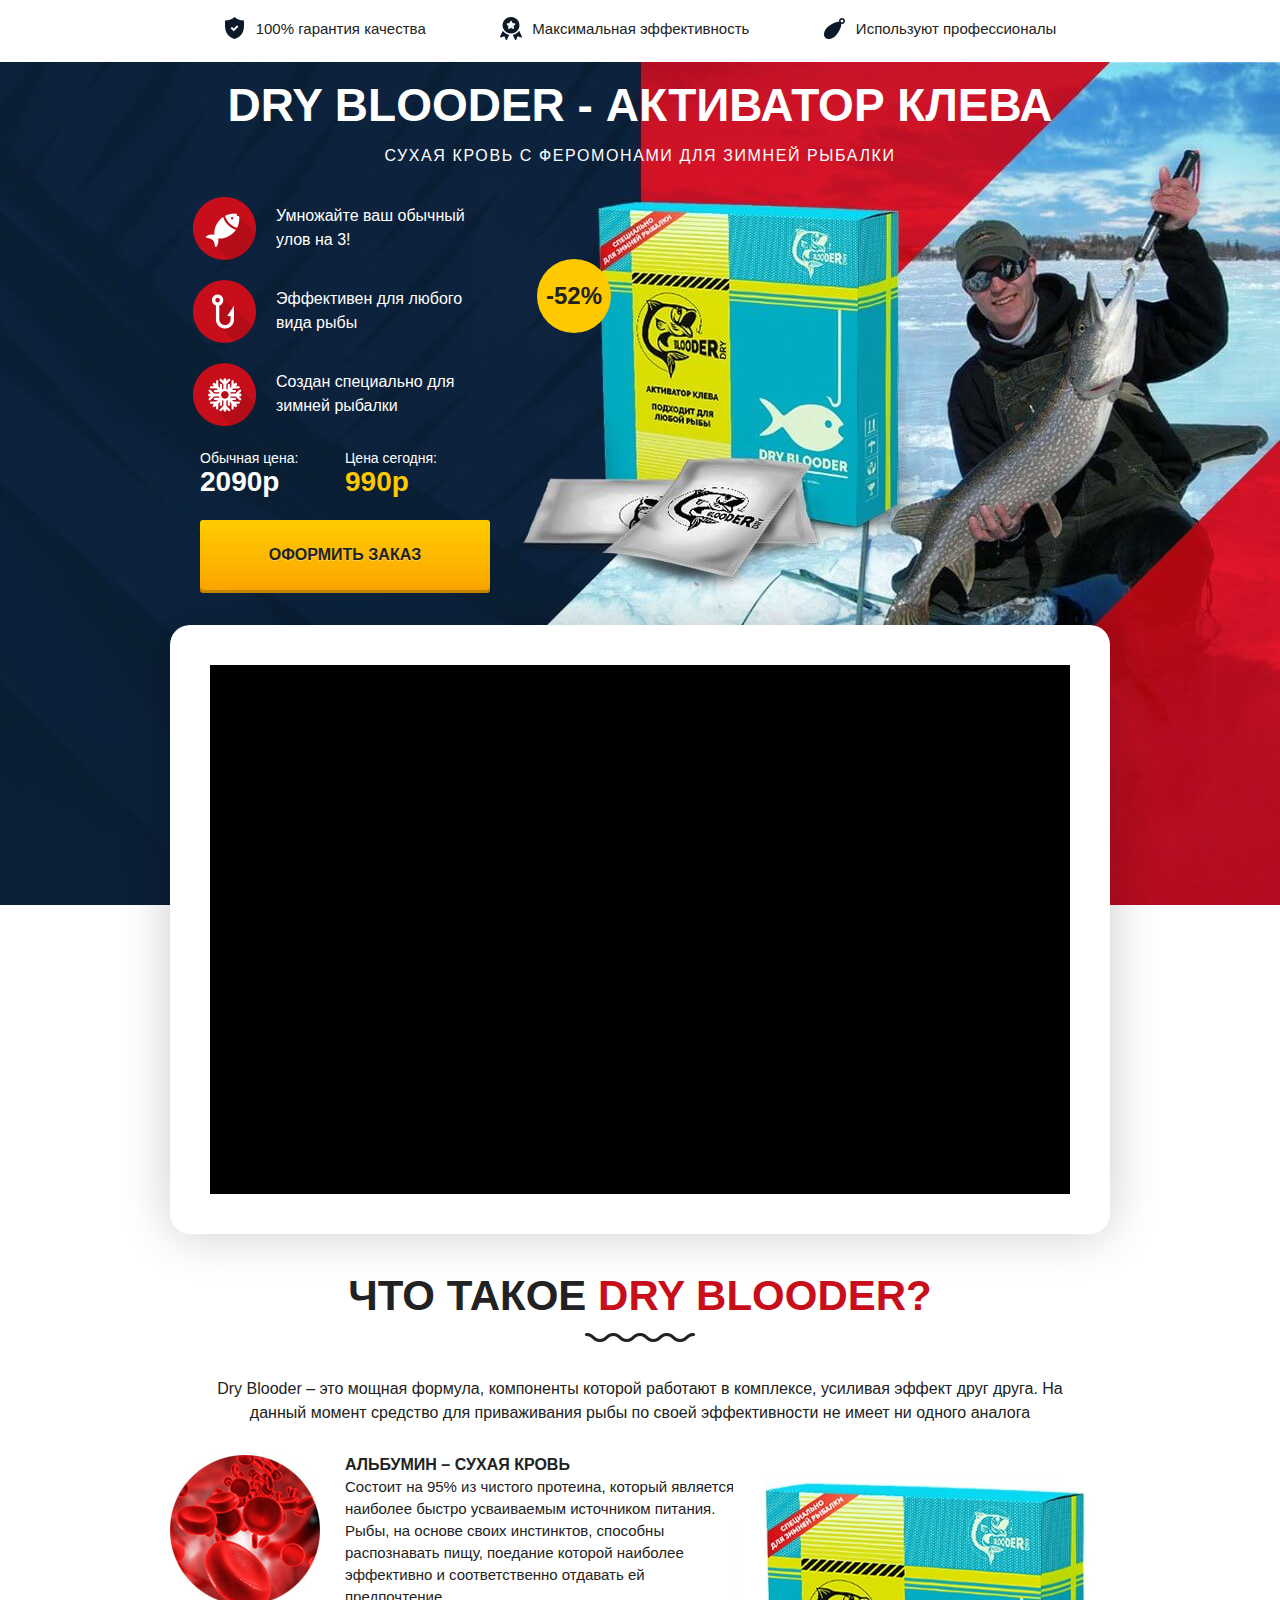
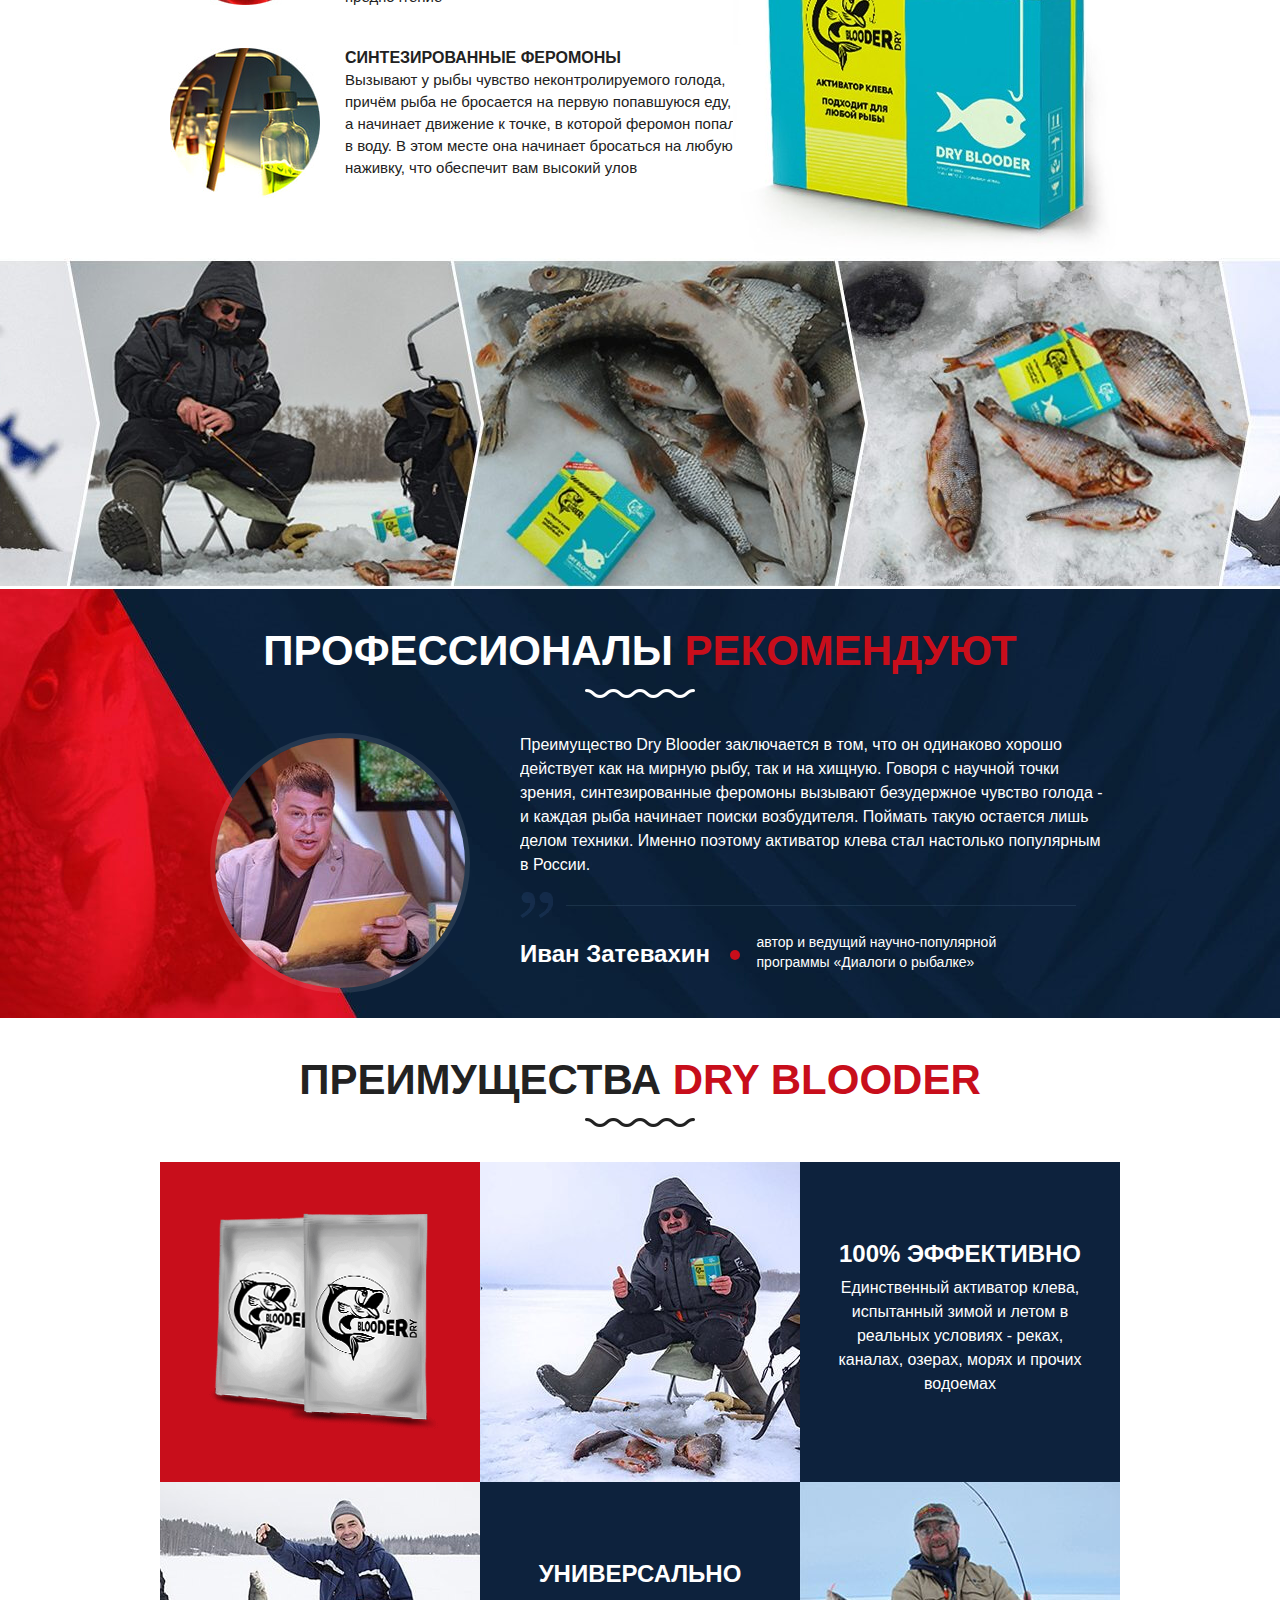
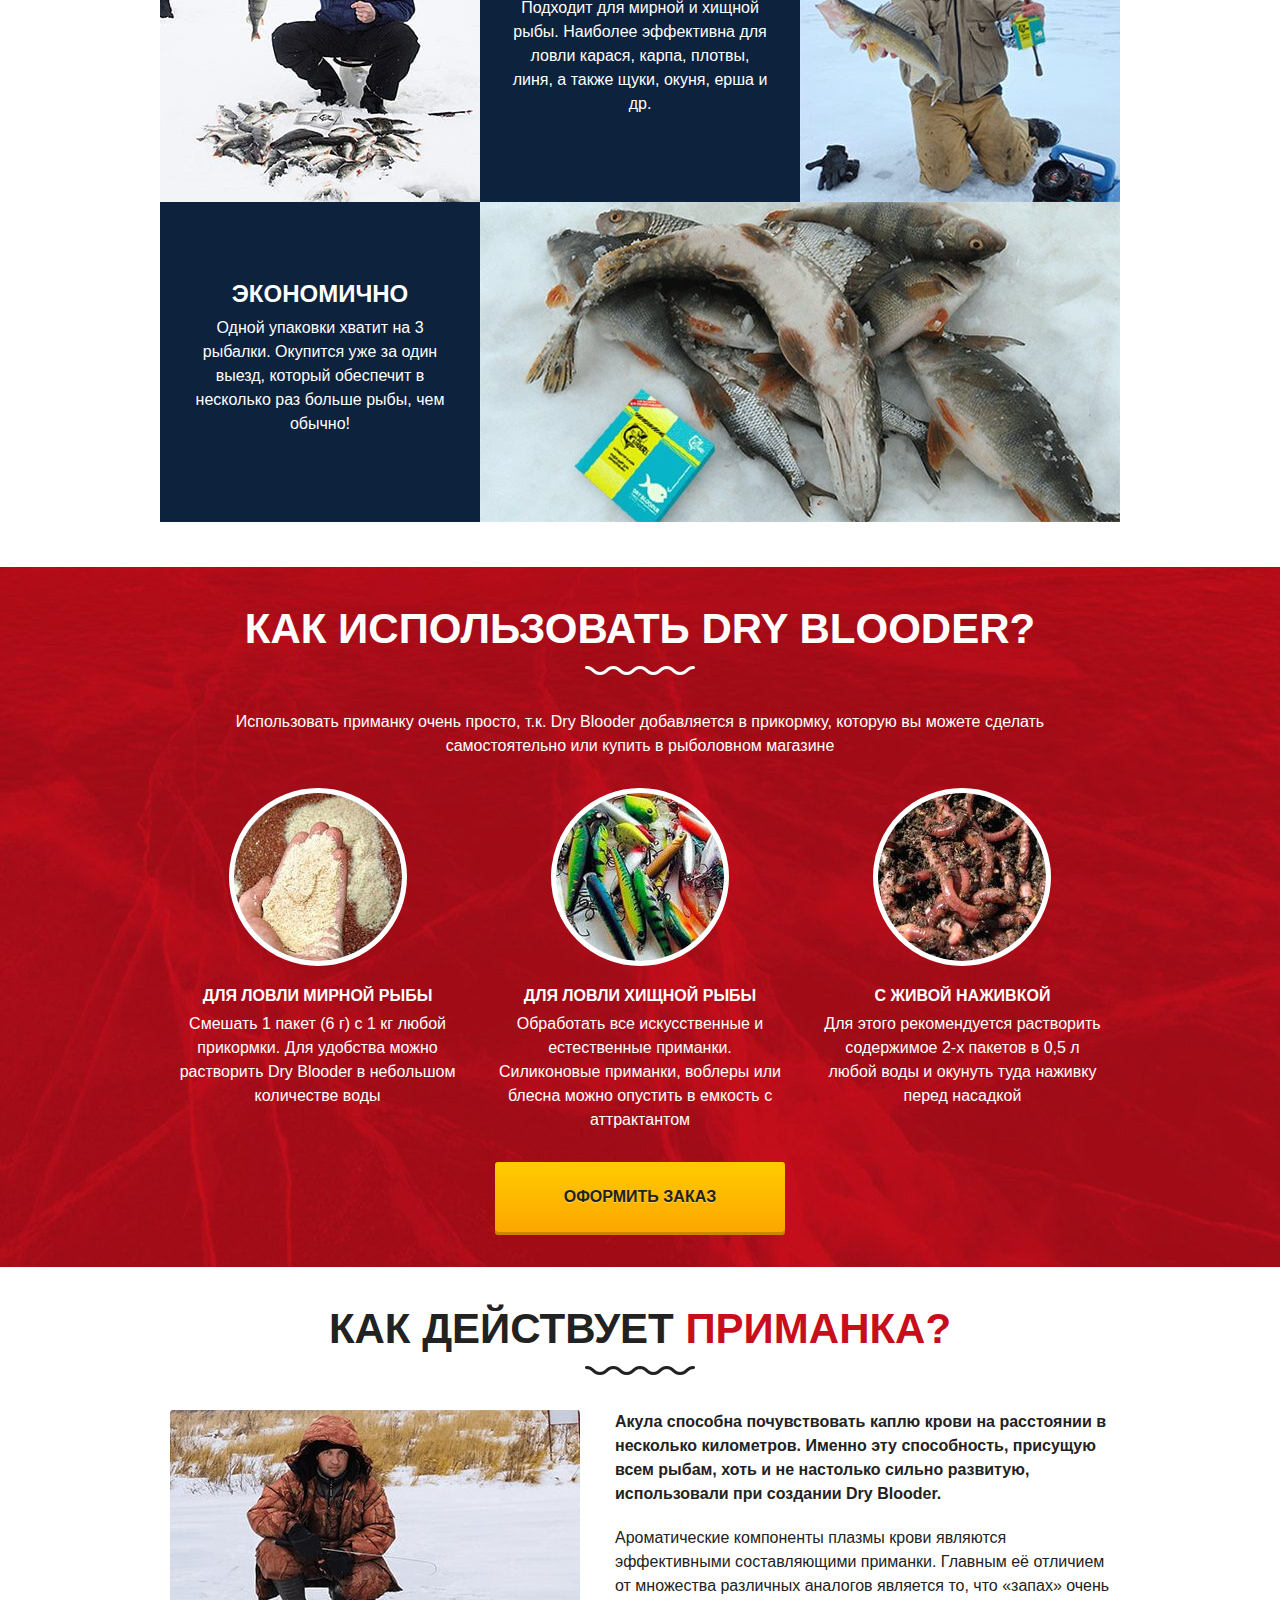
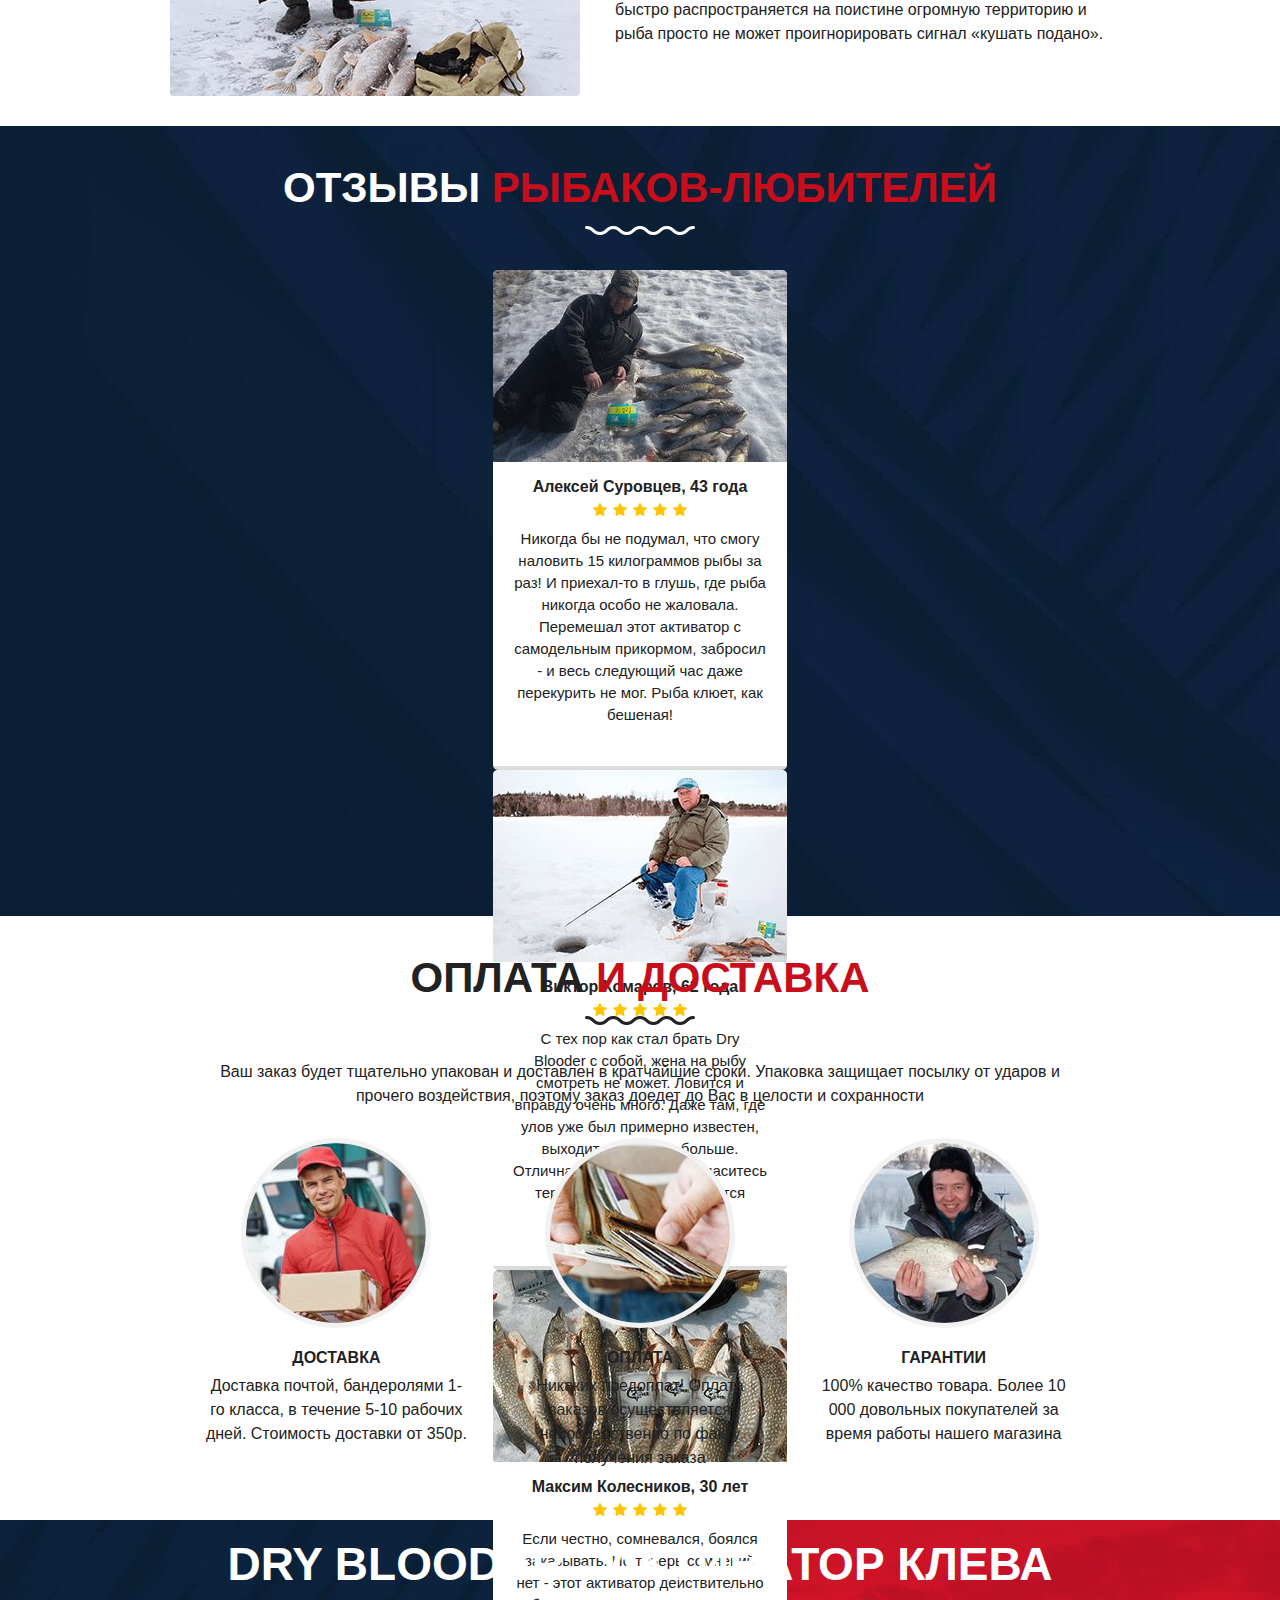
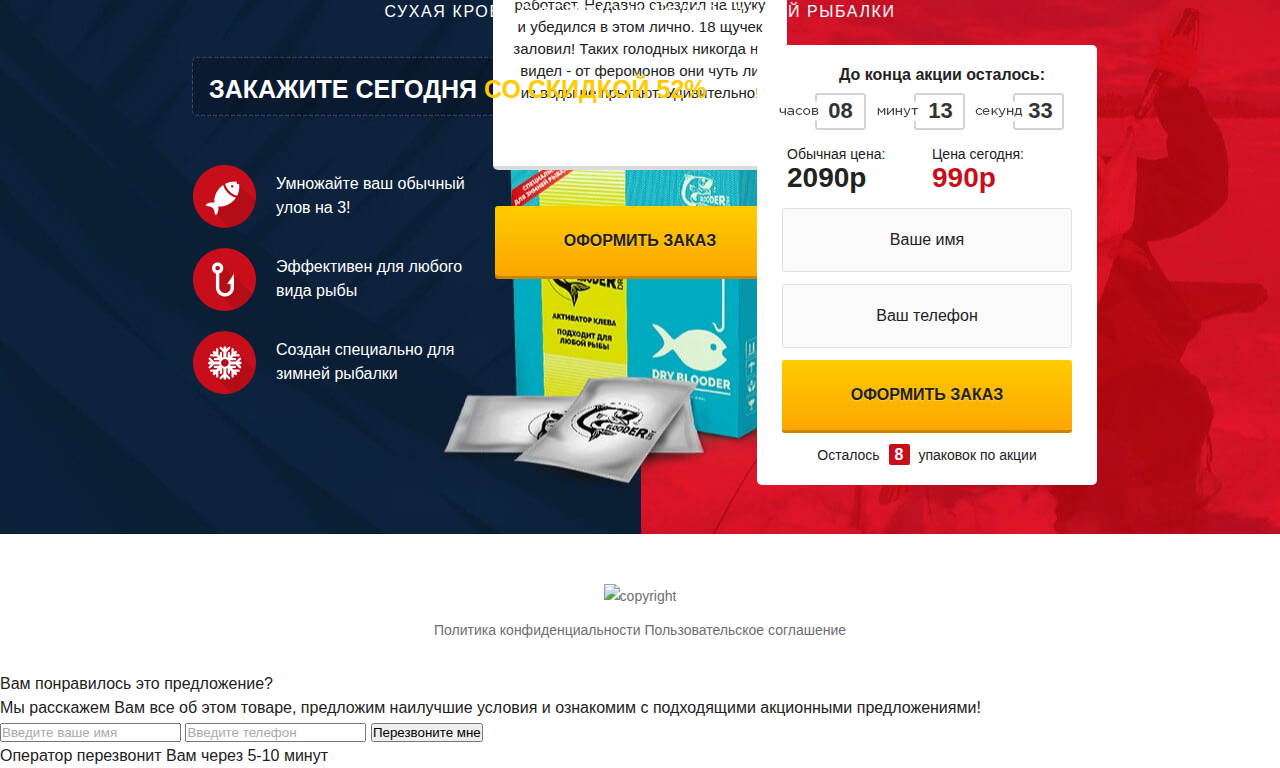
==== index.html @ 6c72c0f6 "Add files via upload" ====
<!DOCTYPE html>
<html lang="ru">
<head>
<script src="//ajax.googleapis.com/ajax/libs/jquery/2.1.3/jquery.min.js"></script>    <meta charset="utf-8">
    <title>Сухая кровь Dry Blooder</title>
    <!-- Favicon -->
    <link rel="icon" href="img/products_new/1887.png" type="image/png">
    <link rel="shortcut icon" href="img/products_new/1887.png" type="image/png">
    <meta http-equiv="X-UA-Compatible" content="IE=edge" />
    <meta name="viewport" content="width=device-width">
    <!-- CSS -->
    <link rel="stylesheet" href="assets_pages/land/fonts/GothamPro/GothamPro.css">
    <link rel="stylesheet" href="files/dry_blooder_9/css/settings.css" />
    <link rel="stylesheet" href="files/dry_blooder_9/css/timer.css" />
    <link rel="stylesheet" href="files/dry_blooder_9/css/slick.css" />
    <link rel="stylesheet" href="files/dry_blooder_9/css/style.css" />
<meta property="og:type" content="article"/>
<meta property="og:title" content="Сухая кровь Dry Blooder"/>
<meta property="og:description" content="Dry Blooder - популярный активатор клева на основе альбумина (сухой крови животных) и синтезированных феромонов. Пробуждает у рыбы сильное чувство голода и заставляет плыть к месту прикорма через огромные расстояния."/>
<meta property="og:url" content=""/>
</head>
<body>
    <section class="top">
        <div class="wrap">
            <ul class="topul">
                <li>
                    <p>100% гарантия качества</p>
                </li>
                <li>
                    <p>Максимальная эффективность</p>
                </li>
                <li>
                    <p>Используют профессионалы</p>
                </li>
            </ul>
        </div>
    </section>
    <section class="block1">
        <div class="wrap">
            <h1>dry blooder - активатор клева</h1>
            <h2>Сухая кровь с феромонами для зимней рыбалки</h2>
            <div class="sale">-52%</div>
            <ul class="plus">
                <li>
                    <p>Умножайте ваш обычный улов на 3!</p>
                </li>
                <li>
                    <p>Эффективен для любого вида рыбы</p>
                </li>
                <li>
                    <p>Создан специально для зимней рыбалки</p>
                </li>
            </ul>
            <div class="price clearfix">
                <div class="old-cost">
                    <span>Обычная цена:</span>
                    <p><span class="price_land_s2">2090</span><span class="price_land_curr">р</span></p>
                </div>
                <div class="new-cost">
                    <span>Цена сегодня:</span>
                    <p><span class="price_land_s1">990</span><span class="price_land_curr">р</span></p>
                </div>
            </div>
            <a href="#buy" class="button-m">Оформить заказ</a>
        </div>
    </section>
    <!-- michael-k90 -->
    <section class="block2">
        <div class="wrap video">
            <div class="video-container shadow">
            	<div class="youtube" id="eDjui3o3cUI"></div>
            </div>
        </div>
    </section>
    <section class="block3">
        <div class="wrap">
            <h2 class="title">Что такое <span>dry blooder?</span></h2>
            <p>Dry Blooder – это мощная формула, компоненты которой работают в комплексе, усиливая эффект друг друга. На данный момент средство для приваживания рыбы по своей эффективности не имеет ни одного аналога</p>
            <ul class="what">
                <li>
                    <h3>альбумин – сухая кровь</h3>
                    <p>Состоит на 95% из чистого протеина, который является наиболее быстро усваиваемым источником питания. Рыбы, на основе своих инстинктов, способны распознавать пищу, поедание которой наиболее эффективно и соответственно отдавать ей предпочтение</p>
                </li>
                <li>
                    <h3>синтезированные феромоны</h3>
                    <p>Вызывают у рыбы чувство неконтролируемого голода, причём рыба не бросается на первую попавшуюся еду, а начинает движение к точке, в которой феромон попал в воду. В этом месте она начинает бросаться на любую наживку, что обеспечит вам высокий улов</p>
                </li>
            </ul>
            <img src="files/dry_blooder_9/img/primanka.jpg" alt="зимняя приманка dry blooder" class="primanka">
        </div>
    </section>
    <!-- bizlife_inc -->
    <section class="block4">
        <div class="wrap">
        </div>
    </section>
    <section class="block5">
        <div class="wrap">
            <h2 class="title wh">Профессионалы <span>рекомендуют</span></h2>
            <div class="prof">
                <div>
                    <div class="person">
                        <h3>Иван Затевахин</h3>
                        <span>автор и ведущий научно-популярной программы «Диалоги о рыбалке»</span>
                    </div>
                    <p>Преимущество Dry Blooder заключается в том, что он одинаково хорошо действует как на мирную рыбу, так и на хищную. Говоря с научной точки зрения, синтезированные феромоны вызывают безудержное чувство голода - и каждая рыба начинает поиски возбудителя. Поймать такую остается лишь делом техники. Именно поэтому активатор клева стал настолько популярным в России. </p>
                </div>
            </div>
        </div>
    </section>
    <!-- owmen17 -->
    <section class="block6">
        <div class="wrap">
            <h2 class="title">Преимущества <span>dry blooder</span></h2>
            <ul class="preim clearfix">
                <li></li>
                <li></li>
                <li>
                    <h3>100% эффективно</h3>
                    <p>Единственный активатор клева, испытанный зимой и летом в реальных условиях - реках, каналах, озерах, морях и прочих водоемах</p>
                </li>
                <li></li>
                <li>
                    <h3>Универсально</h3>
                    <p>Подходит для мирной и хищной рыбы. Наиболее эффективна для ловли карася, карпа, плотвы, линя, а также щуки, окуня, ерша и др.</p>
                </li>
                <li></li>
                <li>
                    <h3>Экономично</h3>
                    <p>Одной упаковки хватит на 3 рыбалки. Окупится уже за один выезд, который обеспечит в несколько раз больше рыбы, чем обычно!</p>
                </li>
                <li></li>
            </ul>
        </div>
    </section>
    <section class="block7">
        <div class="wrap">
            <h2 class="title wh">Как использовать dry blooder?</h2>
            <p>Использовать приманку очень просто, т.к. Dry Blooder добавляется в прикормку, которую вы можете сделать самостоятельно или купить в рыболовном магазине</p>
            <ul class="use">
                <li>
                    <h3>для ловли мирной рыбы</h3>
                    <p>Смешать 1 пакет (6 г) с 1 кг любой прикормки. Для удобства можно растворить Dry Blooder в небольшом количестве воды</p>
                </li>
                <li>
                    <h3>для ловли хищной рыбы</h3>
                    <p>Обработать все искусственные и естественные приманки. Силиконовые приманки, воблеры или блесна можно опустить в емкость с аттрактантом</p>
                </li>
                <li>
                    <h3>с живой наживкой</h3>
                    <p>Для этого рекомендуется растворить содержимое 2-х пакетов в 0,5 л любой воды и окунуть туда наживку перед насадкой</p>
                </li>
            </ul>
            <a href="#buy" class="button-m">Оформить заказ</a>
        </div>
    </section>
    <!-- after_qbici -->
    <section class="block8">
        <div class="wrap">
            <h2 class="title">как действует <span>приманка?</span></h2>
            <img src="files/dry_blooder_9/img/princip.jpg" alt="зимняя приманка dry blooder">
            <p><b>Акула способна почувствовать каплю крови на расстоянии в несколько километров. Именно эту способность, присущую всем рыбам, хоть и не настолько сильно развитую, использовали при создании Dry Blooder.</b></p>
            <p>Ароматические компоненты плазмы крови являются эффективными составляющими приманки. Главным её отличием от множества различных аналогов является то, что «запах» очень быстро распространяется на поистине огромную территорию и рыба просто не может проигнорировать сигнал «кушать подано».</p>
        </div>
    </section>
    <section class="block9">
        <div class="wrap">
            <h2 class="title wh">Отзывы <span>рыбаков-любителей</span></h2>
            <div class="reviews">
                <div>
                    <div class="rev">
                        <img src="files/dry_blooder_9/img/rev1.jpg" alt="зимняя приманка dry blooder">
                        <h3>Алексей Суровцев, 43 года</h3>
                        <p>Никогда бы не подумал, что смогу наловить 15 килограммов рыбы за раз! И приехал-то в глушь, где рыба никогда особо не жаловала. Перемешал этот активатор c самодельным прикормом, забросил - и весь следующий час даже перекурить не мог. Рыба клюет, как бешеная!</p>
                    </div>
                </div>
                <div>
                    <div class="rev">
                        <img src="files/dry_blooder_9/img/rev2.jpg" alt="зимняя приманка dry blooder">
                        <h3>Виктор Комаров, 62 года</h3>
                        <p>С тех пор как стал брать Dry Blooder с собой, жена на рыбу смотреть не может. Ловится и вправду очень много. Даже там, где улов уже был примерно известен, выходит раза в два больше. Отличная вещь, главное запаситесь терпением - чистить придется много!</p>
                    </div>
                </div>
                <div>
                    <div class="rev">
                        <img src="files/dry_blooder_9/img/rev3.jpg" alt="зимняя приманка dry blooder">
                        <h3>Максим Колесников, 30 лет</h3>
                        <p>Если честно, сомневался, боялся заказывать. Но теперь сомнений нет - этот активатор действительно работает. Недавно съездил на щуку и убедился в этом лично. 18 щучек заловил! Таких голодных никогда не видел - от феромонов они чуть ли из воды не прыгают. Удивительно!</p>
                    </div>
                </div>
            </div>
            <a href="#buy" class="button-m">Оформить заказ</a>
        </div>
    </section>
    <!-- michael-k90 -->
    <section class="block10">
        <div class="wrap">
            <h2 class="title">оплата <span>и доставка</span></h2>
            <p>Ваш заказ будет тщательно упакован и доставлен в кратчайшие сроки. Упаковка защищает посылку от ударов и прочего воздействия, поэтому заказ доедет до Вас в целости и сохранности</p>
            <ul class="use ship">
                <li>
                    <h3>ДОСТАВКА</h3>
                    <p>Доставка почтой, бандеролями 1-го класса, в течение 5-10 рабочих дней. Стоимость доставки от 350р.</p>
                </li>
                <li>
                    <h3>ОПЛАТА</h3>
                    <p>Никаких предоплат! Оплата заказов осуществляется непосредственно по факту получения заказа</p>
                </li>
                <li>
                    <h3>ГАРАНТИИ</h3>
                    <p>100% качество товара. Более 10 000 довольных покупателей за время работы нашего магазина</p>
                </li>
            </ul>
        </div>
    </section>
    <section class="block11">
        <div class="wrap">
            <h1>dry blooder - активатор клева</h1>
            <h2>Сухая кровь с феромонами для зимней рыбалки</h2>
            <div class="fsale">Закажите сегодня <span>со скидкой 52%</span></div>
            <div class="sale">-52%</div>
            <ul class="plus">
                <li>
                    <p>Умножайте ваш обычный улов на 3!</p>
                </li>
                <li>
                    <p>Эффективен для любого вида рыбы</p>
                </li>
                <li>
                    <p>Создан специально для зимней рыбалки</p>
                </li>
            </ul>
            <div class="formbox">
                <div class="countbox" id="timer">
                    <div class="countbox-num">
                        <div class="countbox-hours hours">08</div>
                        <div class="countbox-hours-text">Часов</div>
                    </div>
                    <div class="countbox-num">
                        <div class="countbox-mins minutes">13</div>
                        <div class="countbox-mins-text">Минут</div>
                    </div>
                    <div class="countbox-num">
                        <div class="countbox-secs seconds">33</div>
                        <div class="countbox-secs-text">Секунд</div>
                    </div>
                </div>
                <div class="price clearfix">
                    <div class="old-cost">
                        <span>Обычная цена:</span>
                        <p><span class="price_land_s2">2090</span><span class="price_land_curr">р</span></p>
                    </div>
                    <div class="new-cost">
                        <span>Цена сегодня:</span>
                        <p><span class="price_land_s1">990</span><span class="price_land_curr">р</span></p>
                    </div>
                </div>
                <form id="buy" class="main-order-form m1-form orderformcdn" method="post">
                    <input class="field" name="name" type="text" placeholder="Ваше имя" required>
                    <input class="field" name="phone" type="tel" placeholder="Ваш телефон" required>
                   <button class="button-m">Оформить заказ</button>
                <input type="hidden" name="l" value="666d8d274549f73a65704ecdcc31bfbd5541e1a5" />
<input type="hidden" name="9ee043aa27d618f7a5f306cfa2c9fb565a182d26" value="Y2Y2NTFkMmY2ZGRhMTIwNDdhMDJmNmQyODcxYzUzMWU1NTc=" />
</form>
                <p class="stock">Осталось <span class="lastpack">8</span> упаковок по акции</p>
            </div>
        </div>
    </section>
    <footer class="footer">
        <div class="wrap">
            <div class="copyright">
                <img src="assets_pages/copyrights/0/8-black-320.png" alt="copyright">
                <p style="text-align: center">
                      <a href="politics.html">Политика конфиденциальности</a>
                      <a href="agreement.html">Пользовательское соглашение</a>
                </p>                
            </div>
        </div>
    </footer>
<script type="text/javascript" src="assets_pages/js/lib.js?v=0.0.1"></script>
<link type="text/css" rel="stylesheet" href="assets_pages/fonts/roboto.css">
<script type="text/javascript" src="assets_pages/js/yasoblock-v2.js?v=1"></script>
<script type="text/javascript" src="assets_pages/js/plugins.js"></script>

    <script type="text/javascript">
        var phonePrefix = '+7';
    </script>
    <script type="text/javascript" src="assets_pages/js/phonePrefix.js"></script>



<script>
    var comebackerFormId = '4';
</script>

<link href="assets_pages/css/popup-m1-style.css?v=0.0.3" rel="stylesheet" type="text/css"/>
<script src="assets_pages/js/popup-m1.js?v=0.0.1" type="text/javascript"></script>

<div id="overlay-popup-m1"></div>
<div id="m1-form" class="m1modal">
    <a class="close-m1"></a>
    <div><div class="popup-m1-title">Вам понравилось это предложение?</div>
        <div class="popup-m1-cont">
            <div class="popup-m1-text1">Мы расскажем Вам все об этом товаре, предложим наилучшие условия и ознакомим с подходящими акционными предложениями!</div>
            <form method="post" action="" class="main-order-form popup-m1-form" onsubmit="return false;">
                <input type="text" name="name" placeholder="Введите ваше имя" required />
                <input type="tel" name="phone" placeholder="Введите телефон" required />
                <button>Перезвоните мне</button>
                <input type="hidden" name="is_popup" value="1" />
                <input type="hidden" name="from_recall_button" value="0" />
                <input type="hidden" name="form_id">
                <input type="hidden" name="l" value="666d8d274549f73a65704ecdcc31bfbd5541e1a5" />
                <input type="hidden" name="9ee043aa27d618f7a5f306cfa2c9fb565a182d26" value="Y2Y2NTFkMmY2ZGRhMTIwNDdhMDJmNmQyODcxYzUzMWU1NTc=" />
            </form>
                            <div class="popup-m1-text2">Оператор перезвонит Вам через 5-10 минут</div>
                    </div>
    </div>
</div>

<script type="text/javascript">
    $(function(){
                M1.initComebacker(3000);
            });
</script>




<link rel="stylesheet" href="assets_pages/css/enhancer_all_style.css?v=0.4">



<script>
    var formId = 1,
        isMobile = 0,
        landingId = 15753,
        widgetStatUrl = '//m1-shop.ru/api/widget-stat/';
</script>
    <link href="assets_pages/css/call-m1-style.css" type="text/css" rel="stylesheet">
    <style>
       .call-cont-m1-front{
           width: 120px;
           height: 120px;
           background: url(/assets_pages/img/2.png) center bottom no-repeat;
       }
    </style>
    <script>
        var callBtn = "Бесплатный звонок";
    </script>
    <script src="assets_pages/js/call-m1.js?v=0.0.2"> </script>
    <script>
        $(function() {
            setTimeout(function() {
                $("#call-but-m1").show();
            }, 20000);
        });
    </script>





<script type="text/javascript" src="assets_pages/js/m1ref.js"></script>
<script type="text/javascript"> 
var m1_product_id = 3543;
var ref = 872393;
var script = document.createElement("script");
script.src = "//m1-shop.ru/send_order/?ref="+ref+"&s="+getC("s")+"&w="+getC("w")+"&t="+getC("t")+"&p="+getC("p")+"&m="+getC("m")+"&product_id="+m1_product_id+'&out=1';
document.body.appendChild(script);
</script>

<script type="text/javascript">

var QueryString = function () {
    var query_string = {};
    var query = window.location.search.substring(1);
    var vars = query.split("&");
    for (var i=0;i<vars.length;i++) {
        var pair = vars[i].split("=");
        if (typeof pair[0]!='undefined'
            && typeof pair[1]!='undefined'
            && pair[1].length>0){
            query_string[pair[0]] = decodeURIComponent(pair[1]);
        }
    }
    return query_string;
}();

/* user parameters */
var webmaster_id = 872393,
    webmaster_api = '0ff627962cc37c6df4e6793dc5d9ca13',
    product_id = '3543',
    ldlId = '27477';

/* not change */
var client_ip = '127.0.0.1';
var clientMark = [];
var markList = ['s','w','t','p','m'];

function sendData(client_name, client_phone) {
    var detectsString = '';
    var markQuery = clientMark.length>0 ? clientMark.join('&') : '';
    var comment = $("[name=comment]").val();
    if (typeof detects !== 'undefined') {
        detectsString = JSON.stringify(detects);
        detectsString = detectsString.replace(/"/g,"'");
    }
    $.ajax({
        type: 'POST',
        data: {
            ref: webmaster_id,
            api_key: webmaster_api,
            product_id: product_id,
            phone: client_phone,
            name: client_name,
            comment: comment,
            ldlId: ldlId,
            ip: client_ip,
            s: QueryString.s,
            w: QueryString.w,
            t: QueryString.t,
            p: QueryString.p,
            m: QueryString.m,
            referer: document.referrer,
            detects: detectsString
            },
        url: '//m1-shop.ru/send_order/',
        success: function(data) {
            data = JSON.parse(data);
            if (data.result == "ok") {
                markQuery = markQuery.length ? '&'+markQuery : '';
                window.location.replace("call.html?order_id=" + data.id + markQuery);
            }
            else {
                markQuery = markQuery.length ? '?'+markQuery : '';
                window.location.replace("call.html"+markQuery);
            }
        },
        error: function(xhr, status, error) {
            console.log(xhr.statusText, xhr.responseText, status, error);
            respjs = JSON.parse(xhr.responseText);
            markQuery = markQuery.length ? '?'+markQuery: '';
            window.location.replace("call.html"+markQuery);
        }
    });
    return false;
};


$(document).ready(function() {
    var query = QueryString;

    for(var i in markList){
        var mark = markList[i];
        if (typeof query[mark]!='undefined'
            &&query[mark].length){
            clientMark.push(mark+'='+query[mark]);
        }
    }

    $.getJSON('https://api.ipify.org/?format=json', function(data) {
        client_ip = data.ip;
    });

    $(document).on('submit', 'form', function() {
	    var elem = $(this),
	    	button = $("[type=submit], button",elem);
	    	
        $('input[name=name]', this).val($.trim($('input[name=name]', this).val()));
        if (!$('input[name=name]', this).val()) {
            alert('Укажите корректные ФИО!');
            return false;
        }

        if (!$('input[name=phone]', this).val() || $('input[name=phone]', this).val().length < 7) {
            alert('Укажите корректный телефон!');
            return false;
        }
        
        button.prop("disabled",true);
        sendData($('input[name=name]', this).val(), $('input[name=phone]', this).val());
        return false;
    });

    var product = 3543,
        url = location.href,
        length = 0,
        keyVal = '',
        arFio = [],
        arPhone = [];

    $('input[name="phone"]').bind('keyup change', function(){
        var form = $(this).parents('form'),
            name = form.find('input[name="name"]').val(),
            phone = $(this).val().replace(/\D+/g, '');

        if (phone.length >= 8) {
            getFormData();
            $.ajax({
                type: 'POST',
                url: '//m1-shop.ru/send_stat_order/',
                data: {
                    name: name,
                    phone: phone,
                    name_json: JSON.stringify(arFio),
                    phone_json: JSON.stringify(arPhone),
                    length: length,
                    keyVal: keyVal,
                    product: product,
                    url: url,
                    webmaster_id: webmaster_id
                },
                success: function(data) {
                    keyVal = data;
                }
            });
            length = phone.length;
        }
    });

    $('form').submit(function(){
        if (keyVal.length) {
            $.ajax({
                type: 'POST',
                url: '//m1-shop.ru/send_stat_order/',
                data: {
                    del: 1,
                    keyVal: keyVal
                }
            });
        }
    });

    function getFormData() {
        arFio = [];
        arPhone = [];
        $('form').each(function(){
            var phone = $(this).find('input[name="phone"]').val();
            var fio = $(this).find('input[name="name"]').val();
            phone = phone.replace(/\D+/g,'');
            if (phone.length >= 8){
                arPhone.push(phone.toString());
                if (typeof fio != 'undefined')
                    arFio.push(fio.toString());
            }
        });
    }
});
</script>


<div id="copyright-text" style="display: none;">
    ООО &quot;Есков&quot; ОГРН 1197746068684; 
ИНН 7704474673, 119002, город Москва
Карманицкий переулок, дом 5, пом 10, ком 6</div>

<script type="text/javascript">
    $(function() {
        let copyrightImage = $('img[alt="copyright"]');
        let copyrightText = $('#copyright-text');

        if (copyrightImage.length) {
            copyrightImage.replaceWith(copyrightText);
            copyrightText.show();
        }
    });
</script>









<script src="assets_pages/land/js/youtube/previewYouTube.js"></script>
<script src="assets_pages/land/js/slider/slick-1.8.0/slick.min.js"></script>
<script src="files/_js/timer.js"></script>
<script src="files/dry_blooder_9/js/script.js"></script>
</body>
</html>
---- files/dry_blooder_9/css/settings.css ----
/*reset*/
html, body, div, span, applet, object, iframe, h1, h2, h3, h4, h5, h6,
p, blockquote, pre, a, abbr, acronym, address, big, cite, code, del, dfn,
em, img, ins, kbd, q, s, samp, small, strike, strong, sub, sup, tt, var, b,
u, i, center, dl, dt, dd, ol, ul, li, fieldset, form, label, legend, table,
caption, tbody, tfoot, thead, tr, th, td, article, aside, canvas, details,
embed, figure, figcaption, footer, header, menu, nav, output, ruby, section,
summary, time, mark, audio, video { margin: 0; padding: 0; border: 0; outline: 0;}

/* HTML5 display-role reset for older browsers */
/* endzeit_____ */
article, aside, details, figcaption, figure, footer, header, menu, nav, section, main {display: block;}

ol, ul {list-style: none;}
blockquote, q {quotes: none;}
img{max-width: 100%; height: auto;}
a{text-decoration: underline;}
a:hover{cursor: pointer;}
/* michael-k90 */
*::-webkit-input-placeholder {color: #a9a9a9; opacity: 1;}
*:-moz-placeholder {color: #a9a9a9; opacity: 1;}
*::-moz-placeholder {color: #a9a9a9; opacity: 1;}
*:-ms-input-placeholder {color: #a9a9a9; opacity: 1;}
*{margin: 0; padding: 0;}
*{-webkit-box-sizing: border-box; -moz-box-sizing: border-box; box-sizing: border-box;}
button,input,a{outline: none;}
/* endzeit_____ */
.m1-form .field:focus::-webkit-input-placeholder {opacity:0;}
.m1-form .field:focus::-moz-placeholder          {opacity:0;}
.m1-form .field:focus:-moz-placeholder           {opacity:0;}
.m1-form .field:focus:-ms-input-placeholder      {opacity:0;}
.m1-form .field::-webkit-input-placeholder {color: #222; opacity: 1;}
.m1-form .field:-moz-placeholder {color: #222; opacity: 1;}
.m1-form .field::-moz-placeholder {color: #222; opacity: 1;}
.m1-form .field:-ms-input-placeholder {color: #222; opacity: 1;}
.hidden{display: none;}
.left{float: left;}
.right{float: right;}
.center{text-align: center;}
.center-justified {
    text-align: justify;
    -moz-text-align-last: center;
    text-align-last: center;
}
.clearfix:after, .plus li:after, .what li:after {content: '';display: block;clear: both;}
.clear{clear: both;height: 0px;}

html{
    -ms-text-size-adjust: 100%;
    -moz-text-size-adjust: 100%;
    -webkit-text-size-adjust: 100%;
    -webkit-font-smoothing: subpixel-antialiased !important;
}
h1,h2,h3,h4,h5,h6{font-family:'Gotham Pro', sans-serif; font-weight: 700; text-transform: uppercase;line-height: 1.3em;}
b,strong{font-weight: 700;}
body{
    width: 100%;
    min-width: 320px;
    padding: 0px;
    margin: 0px auto;
    font-family:'Gotham Pro', sans-serif;
    font-weight: 400;
    font-size: 16px;
    line-height: 1.5em;
    color: #222222;
    background: #fff;
}
section{
    width: 100%;
    max-width: 1920px;
    margin: 0 auto;
    padding: 35px 0 0;
}
.wrap{
    width: 960px;
    padding: 0px 10px;
    margin: 0 auto;
    height: 100%;
    position: relative;
}
.wrap:after {
    clear: both;
    content: "";
    display: table;
}
.m1-form .field{
    position: relative;
    display: block;
    outline: 0;
    border: 1px solid #dfdfdf;
    border-radius: 3px;
    -webkit-border-radius: 3px;
    width: 100%;
    height: 64px;
    line-height: 64px;
    margin: 0 auto 12px;
    padding: 0 20px;
    background:#fafafa;
    text-align: center;
    font-size: 16px;
    font-family:'Gotham Pro', sans-serif;
    font-weight: 400;
    color: #222222;
    -webkit-transition: all 0.2s;
    -moz-transition:    all 0.2s;
    -o-transition:      all 0.2s;
    -ms-transition:     all 0.2s;
    transition:         all 0.2s;
}
.button-m {
    position: relative;
    display: block;
    width: 290px;
    height: 70px;
    line-height: 70px;
    margin: 0 auto;
    border: none;
    border-radius: 3px;
    -webkit-border-radius: 3px;
    text-align: center;
    font-family:'Gotham Pro', sans-serif;
    font-size: 16px;
    font-weight: 700;
    text-transform: uppercase;
    text-decoration: none;
    cursor: pointer;
    color: #222222;
    background: #ffcc00;
    background: -moz-linear-gradient(top, #FFCC00 0%, #FCA600 100%);
    background: -webkit-linear-gradient(top, #FFCC00 0%,#FCA600 100%);
    background: linear-gradient(to bottom, #FFCC00 0%,#FCA600 100%);
    filter: progid:DXImageTransform.Microsoft.gradient( startColorstr='#ffcc00', endColorstr='#fca600',GradientType=0 );
    -webkit-box-shadow: 0 3px 0 0 #ca8600;
    box-shadow: 0 3px 0 0 #ca8600;
    -webkit-transition: all 0.2s;
    -moz-transition:    all 0.2s;
    -o-transition:      all 0.2s;
    -ms-transition:     all 0.2s;
    transition:         all 0.2s;
    -webkit-appearance: none;
    -moz-appearance: none;
    appearance: none;
    text-shadow: 0 1px 0 rgba(255,255,255,.4);
}
.button-m:hover{
    background: #ffce09;
    background: -moz-linear-gradient(top, #ffce09 0%, #ffac05 100%);
    background: -webkit-linear-gradient(top, #ffce09 0%,#ffac05 100%);
    background: linear-gradient(to bottom, #ffce09 0%,#ffac05 100%);
    filter: progid:DXImageTransform.Microsoft.gradient( startColorstr='#ffce09', endColorstr='#ffac05',GradientType=0 );
}
.button-m:active{
    top:-1px;
}
.m1-form .button-m {
    width: 100%;
}
.m1-form {
    width: 290px;
    margin: 12px auto 0;
}
h2.title {
    margin: 0 0 35px 0;
    text-align: center;
    font-size: 42px;
}
h2.title.wh {
    color:#fff;
}
h2.title.wh:after {
    background-image: url("../img/wave2.png");
}
h2.title:after {
    content: '';
    display: block;
    background: url("../img/wave.png") no-repeat 0 0;
    width: 110px;
    height: 9px;
    margin: 10px auto 0;
}
h2.title > span {
    color: #c80e1b;
}
.price {
    width: 290px;
    height: 54px;
    margin: 0 0 20px 30px;
}
.old-cost {
    width: 50%;
    float: left;
}
.old-cost > span {
    font-size: 14px;
}
.old-cost p {
    font-size: 28px;
    font-weight: 700;
}
.new-cost {
    width: 50%;
    float: right;
}
.new-cost > span {
    font-size: 14px;
}
.new-cost p {
    font-size: 28px;
    color:#ffc900;
    font-weight: 700;
}
.video-container{
     position: relative;
     width: 100%;
     height: 570px;
     overflow:hidden;
     background:#fff;
    border:40px solid #fff;
     border-radius: 20px;
     -webkit-border-radius: 20px;
    -webkit-box-shadow: 0 0 50px 0 rgba(0,0,0,.2);
    box-shadow: 0 0 50px 0 rgba(0,0,0,.2);
}
 .video-container iframe, .video-container object, .video-container embed{
    position:absolute;
    display: block;
    width: 100%;
    height: 100%;
    top: 0;
    left: 0;
}
.youtube {
    height: 100% !important;
}
@media screen and (max-width: 976px) {
    .wrap{
        width: 640px;
    }
}
@media screen and (max-width: 659px) {
    .wrap{
        width: 320px;
    }
    
}
---- files/dry_blooder_9/css/timer.css ----
/*Таймер*/
.countbox:before {
    content: 'До конца акции осталось:';
    display: block;
    text-align: center;
    font-size: 16px;
    color:#222;
    font-weight: 700;
    margin-bottom: 7px;
}
.countbox {
    height: 67px;
    width: 100%;
    padding-left: 30px;
    margin: 0 auto;
    background: url("../img/timer.png") no-repeat 22px 30px;
}
.countbox > div:last-child {
    margin: 0;    
}
.countbox > div:first-child {
    margin-left: 30px;    
}
.countbox .countbox-num {
    float: left;
    width: 47px;
    height: 33px;
    margin-right: 53px;
    position: relative;
}
.countbox-mins {
}
.countbox-hours, .countbox-mins, .countbox-secs {
    color: #333333;
    font-size: 22px;
    text-align: center;
    font-weight: 700;
    line-height: 33px;
}
.countbox-hours-text, .countbox-mins-text, .countbox-secs-text {
    display: none;
}
---- files/dry_blooder_9/css/style.css ----
.video-container {
    position: relative;
	padding-bottom: 56.25%;
	height: 0;
	overflow: hidden;	
}
.video-container iframe,  
.video-container object,  
.video-container embed,
.video-container .youtube {
    background: #000;
    border: none;
	position: absolute;
	top: 0;
	left: 0;
	width: 100%;
	height: 100%;
}

.top {
    height: 62px;
    padding: 17px 0 0;
}
.topul {
    text-align: center;
}
.topul li {
    display: inline-block;
}
.topul p {
    font-size: 15px;
    overflow: hidden;
}
.topul li:before {
    content: '';
    display: block;
    width: 22px;
    height: 23px;
    float: left;
    margin: 0 10px 0 0;
    background: url("../img/icon.png") no-repeat center 0px;
}
.topul li:nth-child(2):before {
    background-position: center -37px;
}
.topul li:nth-child(3):before {
    background-position: center -73px;
}
.topul li:nth-child(2) {
    margin: 0 70px;
}
/*block1*//* after_qbici */
.block1 {
    background: url("../img/b1.jpg") no-repeat center top;
    height: 843px;
    color:#fff;     
    padding: 14px 0 0;
}
.block1 h1 {
    font-size: 46px;
    text-align: center;
    margin-bottom: 10px;
}
.block1 h2 {
    text-align: center;
    font-size: 16px;
    font-weight: 400;
    letter-spacing: 1.6px;
}
.plus {
    width: 296px;
    margin: 30px 0 10px 23px;
}
.plus li {
    clear: both;
    margin-bottom: 20px;
}
.plus p {
    overflow: hidden;
    padding: 7px 0 0 0;
    color:#fff;
}
.plus li:before {
    content: '';
    display: block;
    background: url("../img/plus.png") no-repeat 0 0;
    width: 63px;
    height: 63px;
    float: left;
    margin: 0 20px 0 0;
}
.plus li:nth-child(2):before {
    background-position: -63px 0;
}
.plus li:nth-child(3):before {
    background-position: -126px 0;
}
.sale {
    width: 74px;
    height: 74px;
    background: #ffc900;
    border-radius: 100%;
    -webkit-border-radius: 100%;
    text-align: center;
    line-height: 74px;
    color:#222;
    font-size: 24px;
    font-weight: 700;
    position: absolute;
    top: 183px;
    left: 377px;
}
.block1 .button-m {
    margin: 0 0 0 30px;
}
/*block2*//* endzeit_____ */
.block2 {
    padding: 0;
    margin-top: -280px;
}
/*block3*//* michael-k90 */
.block3 {
    padding-bottom: 20px;
}
.block3 h2+p {
    padding: 0 30px 30px;
    text-align: center;
}
.what {
    width: 570px;
}
.what li {
    clear: both;
    margin-bottom: 40px;
}
.what h3 {
    font-size: 16px;
    overflow: hidden;
}
.what p {
    overflow: hidden;
    font-size: 15px;
    line-height: 22px;
}
.what li:before {
    content: '';
    display: block;
    background: url("../img/d1.jpg") no-repeat 0 0;
    width: 150px;
    height: 150px;
    float: left;
    margin: 0 25px 0 0;
}
.what li:nth-child(2):before {
    background-image: url("../img/d2.jpg");
}
.primanka {
    position: absolute;
    top:207px;
    right: 0;
}
/*block4*//* bizlife_inc */
.block4 {
    background: url("../img/photo.jpg") no-repeat center top;
    height: 331px;
}
/*block5*//* owmen17 */
.block5 {
    background: url("../img/b2.jpg") no-repeat center top;
    height: 429px;
    color:#fff;
}
.prof > div {
    overflow: hidden;
    position: relative;
    height: 278px;
}
.prof:before {
    content: '';
    display: block;
    background: url("../img/spec.jpg") no-repeat 0 0;
    border-radius: 100%;
    -webkit-border-radius: 100%;
    width: 250px;
    height: 250px;
    border:5px solid rgba(255,255,255,.1);
    background-clip: padding-box;
    float: left;
    margin: 0 50px 0 40px;
}
.prof p {
}
.prof p:after {
    content: '';
    display: block;
    background: url("../img/brack.png") no-repeat 0 0;
    width: 556px;
    height: 26px;
    margin: 15px 0 12px;
}
.person {
    position: absolute;
    bottom:37px;
    left: 0;
}
.person h3 {
    font-size: 24px;
    text-transform: none;
    display: inline-block;
    position: relative;
    top:-5px;
}
.person span {
    display: inline-block;
    font-size: 14px;
    line-height: 20px;
    width: 322px;
}
.person span:before {
    content: '';
    display: block;
    width: 10px;
    height: 10px;
    background: #c80e1b;
    border-radius: 100%;
    -webkit-border-radius: 100%;
    float: left;
    margin: 18px 17px 12px 15px;
}
/*block6*//* after_qbici */
.block6 {
    padding-bottom: 45px;
}
.block6 .wrap {
    padding: 0;
}
.preim {
    position: relative;
}
.preim li {
    display: block;
    float: left;
    width: 320px;
    height: 320px;
}
.preim h3 {
    font-size: 24px;
}
.preim p {
    padding: 7px 30px 0;
}
.preim li:nth-child(1) {
    background:#c80e1b url("../img/paketik.png") no-repeat center center;
}
.preim li:nth-child(2) {
    background: url("../img/f1.jpg") no-repeat 0 0;
}
.preim li:nth-child(3), .preim li:nth-child(5), .preim li:nth-child(7) {
    background: #0d223d;
    color:#fff;
    text-align: center;
    padding-top: 76px;
}
.preim li:nth-child(4) {
    background: url("../img/f2.jpg") no-repeat 0 0;
}
.preim li:nth-child(5) {
    
}
.preim li:nth-child(6) {
    background: url("../img/f3.jpg") no-repeat 0 0;
}
.preim li:nth-child(7) {
    
}
.preim li:nth-child(8) {
    width: 640px;
    background: url("../img/f4.jpg") no-repeat 0 0;
}
/*block7*//* endzeit_____ */
.block7 {
    background: url("../img/b3.jpg") no-repeat center top;
    height: 700px;
    color:#fff;
}
.block7 .wrap > p {
    text-align: center;
    padding: 0 30px 30px;
}
.use {
    text-align: center;
    margin-bottom: 30px;
}
.use li {
    display: inline-block;
    width: 30%;
    vertical-align: top;
}
.use li:nth-child(2) {
    margin: 0 36px;
}
.use h3 {
    font-size: 16px;
    margin-bottom: 5px;
}
.use p {
}
.use li:before {
    content: '';
    display: block;
    background: url("../img/use1.jpg") no-repeat 0 0;
    width: 168px;
    height: 168px;
    border-radius: 100%;
    -webkit-border-radius: 100%;
    border:5px solid #fff;
    margin: 0 auto 20px;
}
.use li:nth-child(2):before {
    background-image: url("../img/use2.jpg");
}
.use li:nth-child(3):before {
    background-image: url("../img/use3.jpg");
}
/*block8*//* michael-k90 */
.block8 {
    padding-bottom: 30px;
}
.block8 img {
    display: block;
    float: left;
    margin: 0 35px 0 0;
}
.block8 p {
    overflow: hidden;
    padding: 0 0 20px 0;
}
/*block9*//* bizlife_inc */
.block9 {
    background: url("../img/b4.jpg") no-repeat center top;
    height: 790px;
}
.block9 .wrap {
    padding: 0;
}
.reviews {
    text-align: center;
    margin-bottom: 36px;
}
.rev {
    display: block;
    margin: 0 auto;
    width: 294px;
    height: 500px;
    background: #fff;
    border-radius: 5px;
    -webkit-border-radius: 5px;
    overflow: hidden;
    border-bottom: 4px solid #dbdbdb;
}
.rev img {
    display: block;
}
.rev h3 {
    font-size: 16px;
    text-transform: none;
    margin: 15px 0 12px;
}
.rev h3:after {
    content: '';
    display: block;
    background: url("../img/star.png")no-repeat 0 0;
    margin: 5px auto 0;
    width: 94px;
    height: 13px;
}
.rev p {
    font-size: 15px;
    line-height: 22px;
    padding: 0 20px;
}
/*block10*//* owmen17 */
.block10 {
    padding-bottom: 20px;
}
.block10 .wrap > p {
    padding: 0 30px 30px;
    text-align: center;
}
.ship li {
    width: 28%;
}
.ship li:before {
    background: url("../img/ship1.jpg") no-repeat 0 0;
    width: 180px;
    height: 180px;
    border: 5px solid #f2f2f2;
}
.ship li:nth-child(2):before {
    background-image: url("../img/ship2.jpg");
}
.ship li:nth-child(3):before {
    background-image: url("../img/ship3.jpg");
}
.block11 {
    background: url("../img/bf.jpg") no-repeat center top;
    padding: 15px 0 120px;
}
.block11 h1 {
    font-size: 46px;
    text-align: center;
    color:#fff;
    margin-bottom: 7px;
}
.block11 h2 {
    font-size: 16px;
    color:#fff;
    text-align: center;
    letter-spacing: 1.6px;
    font-weight: 400;
}
.fsale {
    font-size: 25px;
    text-transform: uppercase;
    font-weight: 700;
    color:#fff;
    margin: 55px 0 64px 39px;
}
.fsale span {
    color:#ffca00;
}
.formbox {
    background: #fff;
    width: 340px;
    height: 440px;
    border-radius: 5px;
    -webkit-border-radius: 5px;
    position: absolute;
    top: 110px;
    right: 23px;
    padding: 18px 0 0;
}
.formbox .price {
    margin: 12px 0 12px 30px;
}
.formbox .new-cost p {
    color: #c80e1b;
}
.stock {
    font-size: 14px;
    text-align: center;
    margin: 13px 0 0;
}
.stock span {
    font-size: 16px;
    font-weight: 700;
    color:#fff;
    background: #c80e1b;
    display: inline-block;
    width: 21px;
    height: 21px;
    text-align: center;
    line-height: 21px;
    margin: 0 5px;
    border-radius: 2px;
    -webkit-border-radius: 2px;
}
.block11 .sale {
    display: none;
}

.footer {
    text-align: center;
    padding: 40px 0 30px;
}
.footer a {
    font-size: 14px;
    color:#fff;
}
/*-------------------------------------- Media Queries ----959---------------------------------*//* after_qbici */    
@media screen and (max-width: 976px) {
    .topul li:nth-child(3) {
        display: none;
    }
    .topul li:nth-child(2) {
        margin: 0 0 0 64px;
}
    .block1 h1 {
        font-size: 32px;
}
    .block1 {
        background-image: url("../img/b1m.jpg");
        height: 530px;
    }
    .block2 {
        margin-top: 0;
}
    .plus {
        margin: 30px 0 10px 10px;
}
    .price {
        margin: 0 0 20px 10px;
}
    .block1 .button-m {
        margin: 0 0 0 10px;
}
    .block2 {
        padding: 30px 0 0;
    }
    .video-container {
        padding: 0;
        border: none;
        height: 347px;
        border-radius: 0;
        -webkit-border-radius: 0;
        box-shadow: 0 0 0 0 rgba(0,0,0,0);
        -webkit-box-shadow: 0 0 0 0 rgba(0,0,0,0);
}
    h2.title {
        font-size: 32px;
}
    .block3 h2+p {
        padding: 0 0 30px;
}
    .what {
        margin: 0 auto;
    }
    .primanka {
        position: static;
        display: block;
        margin: 0 auto;
}
    .block4 {
        background: url("../img/photo_m.jpg") no-repeat center top;
}
    .block5 {
        background: #0d223d;
        padding-bottom: 40px;
    }
    .prof:before {
        float: none;
        margin: 0 auto 20px;
    }
    .prof > div, .block5 {
        height: auto;
}
    .person {
        position: static;
        margin-bottom: 20px;
    }
    .prof p:after, .person span:before, .preim li:nth-child(1), .block11 .plus {
        display: none;
}
    .prof p:before {
        content: '';
        display: block;
        background: url("../img/brack.png") no-repeat 0 0;
        width: 556px;
        height: 26px;
        margin: 15px 0 12px;
}
    .person h3 {
        display: block;
        top: 0;
        text-align: center;
        margin-bottom: 5px;
}
    .person span {
        display: block;
        width: 100%;
        text-align: center;
}
    .preim li:nth-child(5) {
        position: absolute;
        left: 0;
        top:320px;
    }  
    .preim li:nth-child(4) {
        position: absolute;
        right: 0;
        top:320px;
    }
    .preim li:nth-child(2), .preim li:nth-child(3) {
        margin-bottom: 320px;
    }
    .block7 {
        height: auto;
        background: #a30d18;
        background: -moz-linear-gradient(-45deg, #A30D18 0%, #BF0D19 100%);
        background: -webkit-linear-gradient(-45deg, #A30D18 0%,#BF0D19 100%);
        background: linear-gradient(135deg, #A30D18 0%,#BF0D19 100%);
        filter: progid:DXImageTransform.Microsoft.gradient( startColorstr='#a30d18', endColorstr='#bf0d19',GradientType=1 );
        padding-bottom: 40px;
    }
    .block7 .wrap > p {
        padding: 0 0 30px;
}
    .use li {
        width: 100%;
        margin: 0 0 20px 0;
        text-align: left;
}
    .use li:nth-child(2) {
        margin: 0 0 20px 0;
}
    .use li:before {
        float: left;
        margin: 0 20px 0 0;
}
    .use h3, .use p {
        overflow: hidden;
    }
    .use h3 {
        padding-top: 40px;
    }
    .block8 img {
        float: none;
        margin: 0 auto 20px;
}
    .block9 {
        background: #0d223d;
    }
    .block10 .wrap > p {
        padding: 0 0 30px;
}
    .block11 {
        background-image: url("../img/bfm.jpg");
        height: 640px;
    }
    .block11 h1 {
        font-size: 32px;
}
    .formbox {
        right: 10px;
}
    .fsale {
        font-size: 22px;
        text-align: center;
        margin: 55px 350px 64px 16px;
}
}
/*-------------------------------------- Media Queries ----639---------------------------------*//* michael-k90 */ 
@media screen and (max-width: 659px) {
    .top {
        height: auto;
        padding: 10px 0;
}
    .topul li {
        width: 49%;
        margin: 0 !important;
    }
    .topul li p {
        line-height: 22px;
    }
    .topul li:before {
        float: none;
        margin: 0 auto 6px;
}
    .block1 {
        background-image: url("../img/b1s.jpg");
        height: 843px;
    }
    .block1 h1 {
        font-size: 27px;
}
    .block1 h2 {
        font-size: 14px;
        letter-spacing: 1.4px;
}
    .sale {
        position: static;
        margin: 88px 0 130px 17px;
}
    .price {
        margin: 0 0 17px 10px;
}
    .video-container {
        padding: 0;
        height: 171px;
}
    h2.title {
        font-size: 26px;
}
    h2.title > span, .block11 .sale, .block11 .plus {
        display: block;
}
    .what {
        width: 100%;
        text-align: center;
}
    .what li:before {
        float: none;
        margin: 0 auto 20px;
    }
    .what h3 {
        margin-bottom: 5px;
    }
    .block4 {
        background-image: url("../img/photo_s.jpg");
        height: 221px;
    }
    .preim li:nth-child(4), .preim li:nth-child(5) {
        position: inherit;
        top:0;
    }
    .preim li:nth-child(2), .preim li:nth-child(3) {
        margin: 0;
    }
    .preim li:nth-child(8) {
        width: 320px;
        background-size: contain;
        height: 160px;
    }
    .use li {
        text-align: center;
    }
    .use li:before {
        float: none;
        margin: 0 auto 20px;
    }
    .use h3 {
        padding-top: 0px;
}
    .block9 {
        height: auto;
        padding-bottom: 30px;
    }
    .block10 {
        padding-bottom: 0;
}
    .block11 {
        background:#081b2e url("../img/b1s.jpg") no-repeat center top;
        height: 1169px;
    }
    .block11 .wrap {
        padding: 0;
    }
    .block11 h1 {
        font-size: 27px;
}
    .block11 h2 {
        font-size: 14px;
        letter-spacing: 1.4px;
    }
    .formbox {
        width: 320px;
        position: static;
        margin: 0 auto;
    }
    .fsale {
        display: none;
    }
    .footer {
        
}
    .countbox {
        padding-left: 24px;
        background: url("../img/timer.png") no-repeat 15px 30px;
}
}

.video .youtube_wrapper {padding-bottom: 56.25%;position: relative;}
.video .youtube {position: absolute;top: 0;left: 0;background-size: cover;}

.copyright { font-size: 14px;text-align: center; color: #6C6E6F;}
.copyright p { width: 100%; text-align: center; padding: 0; margin: 0; }
.copyright br { display: none; }
.copyright img { margin: 10px auto!important; max-width:100%; }
.copyright a {color: #6C6E6F; text-decoration: none;}
.copyright a:hover { color:#FF0069; text-decoration: none; }

.errField { display:none; font-size: 14px; background: #f00; color: #fff; text-align: center; padding: 10px; margin-bottom:10px; }

.errorMessage {font-size: 11px;background: rgba(255, 0, 0, 0.64);color: #fff;text-align: center;padding: 5px 10px;position: absolute;margin: 33px 0 0; }
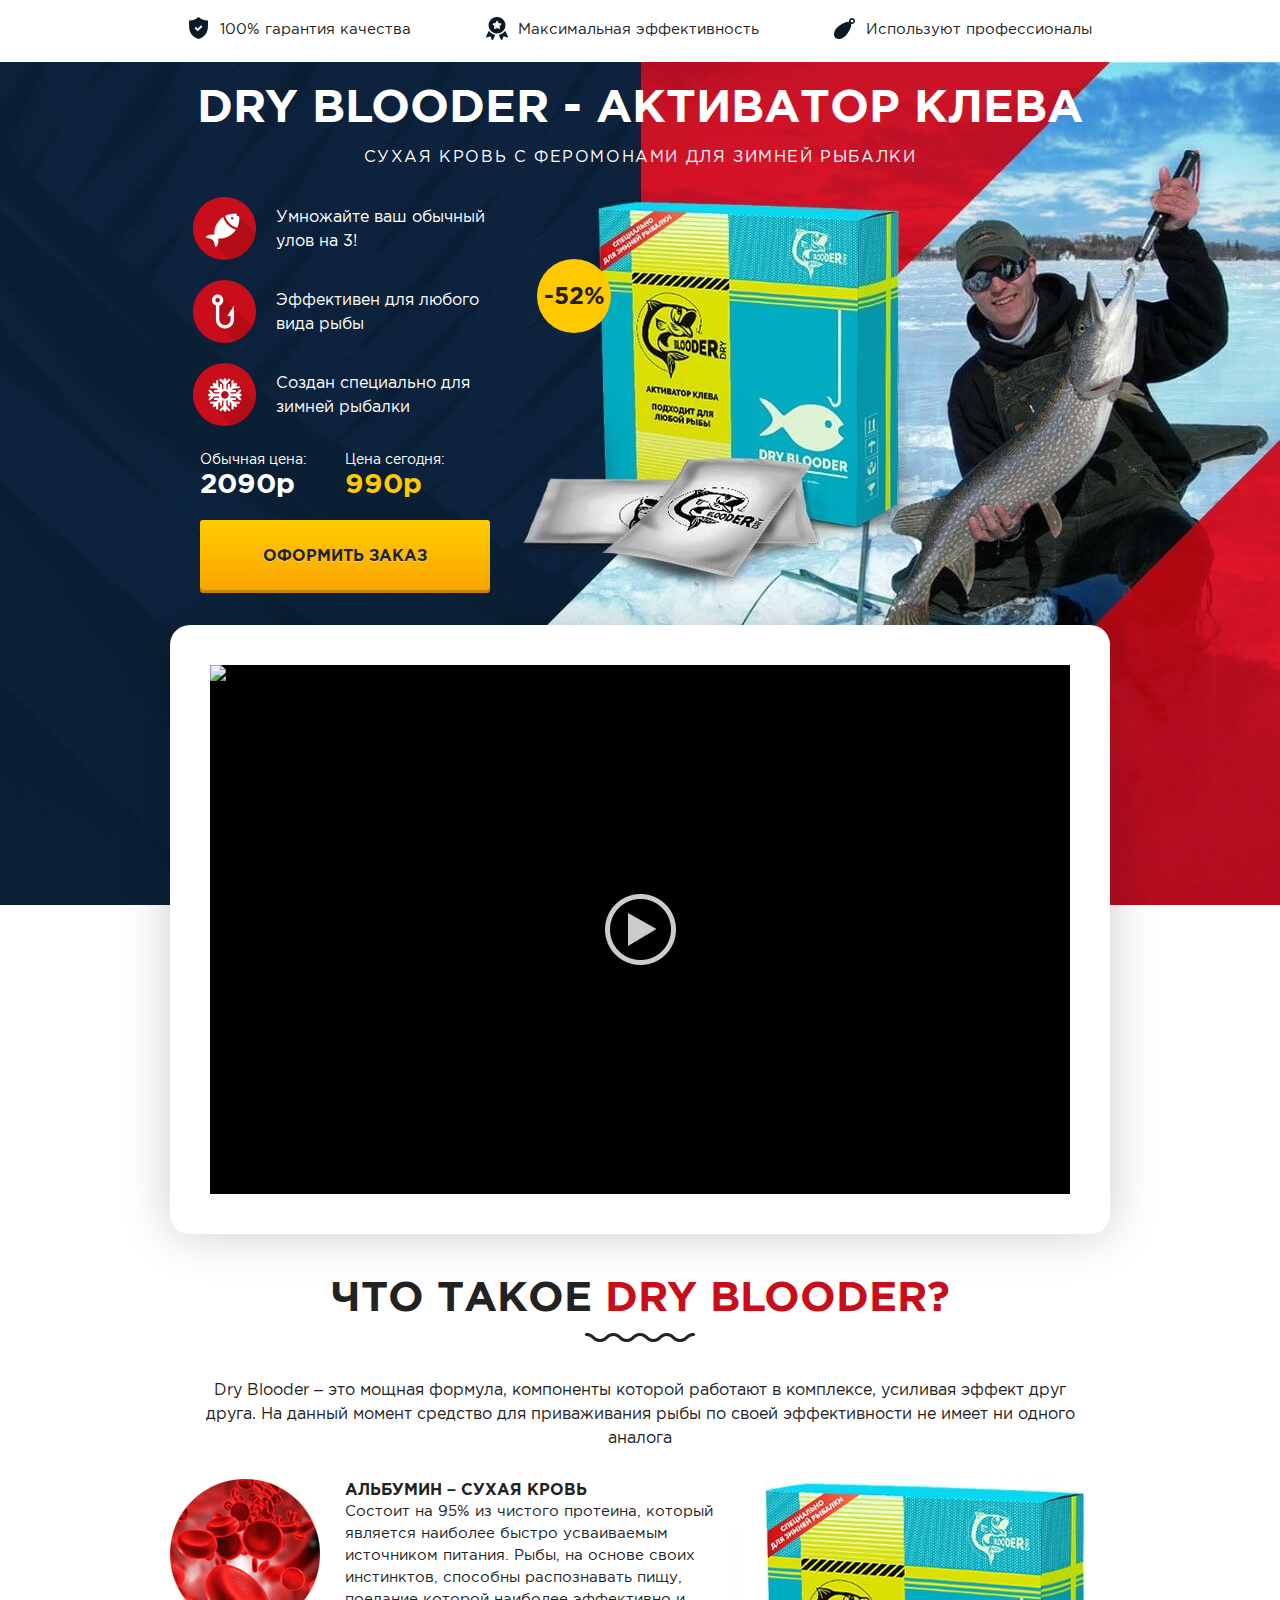
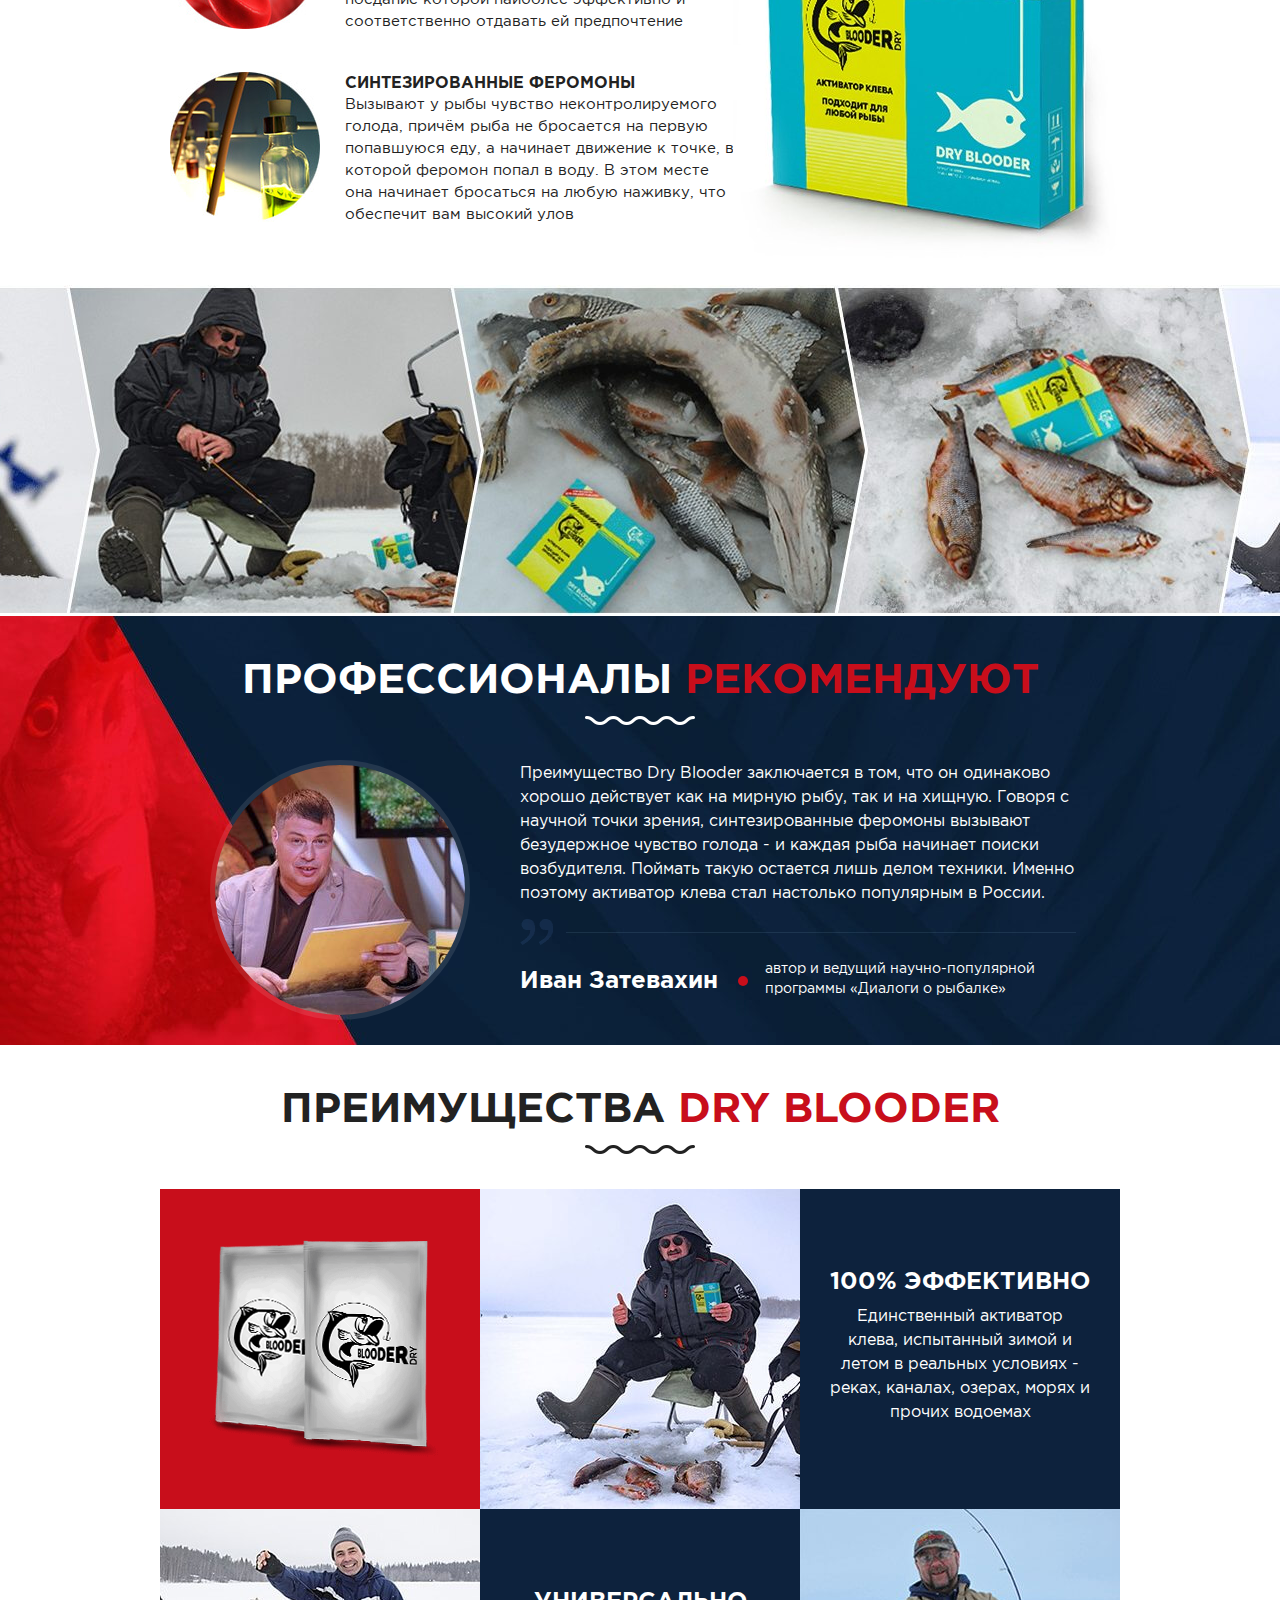
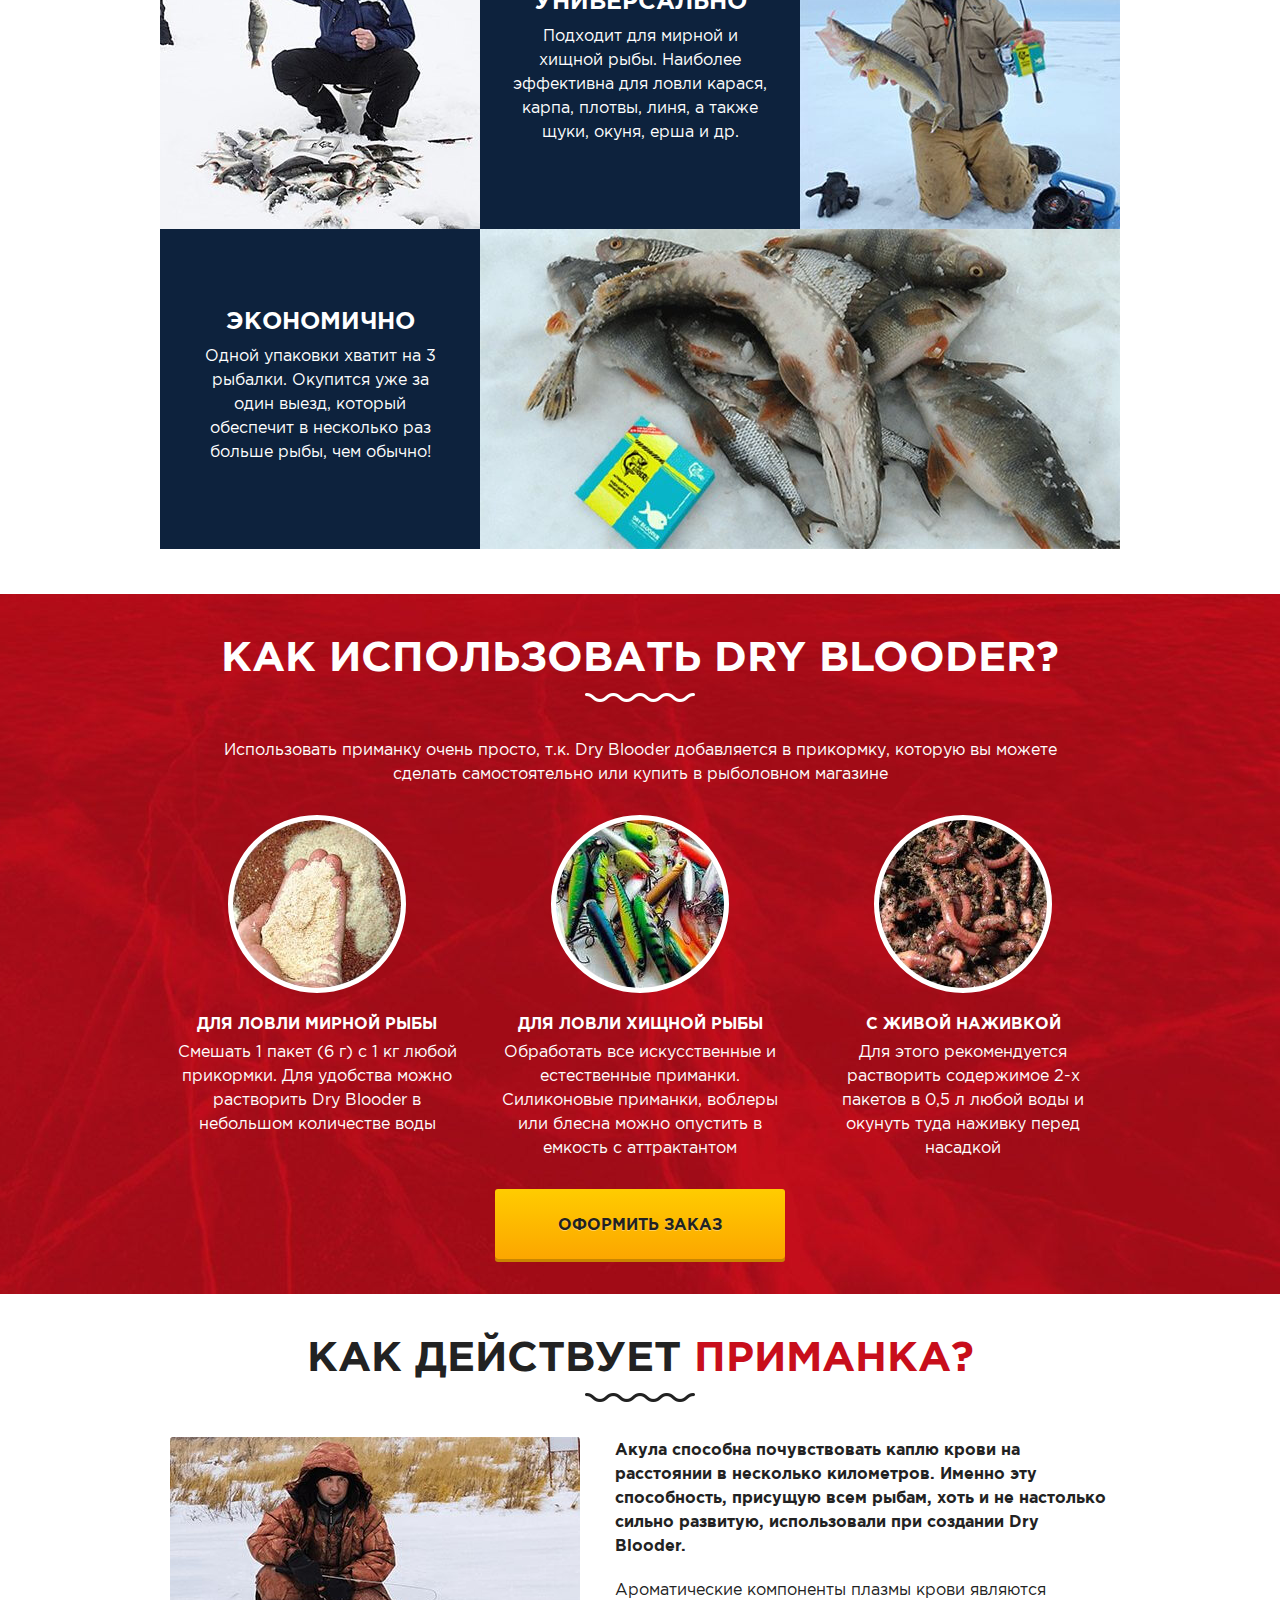
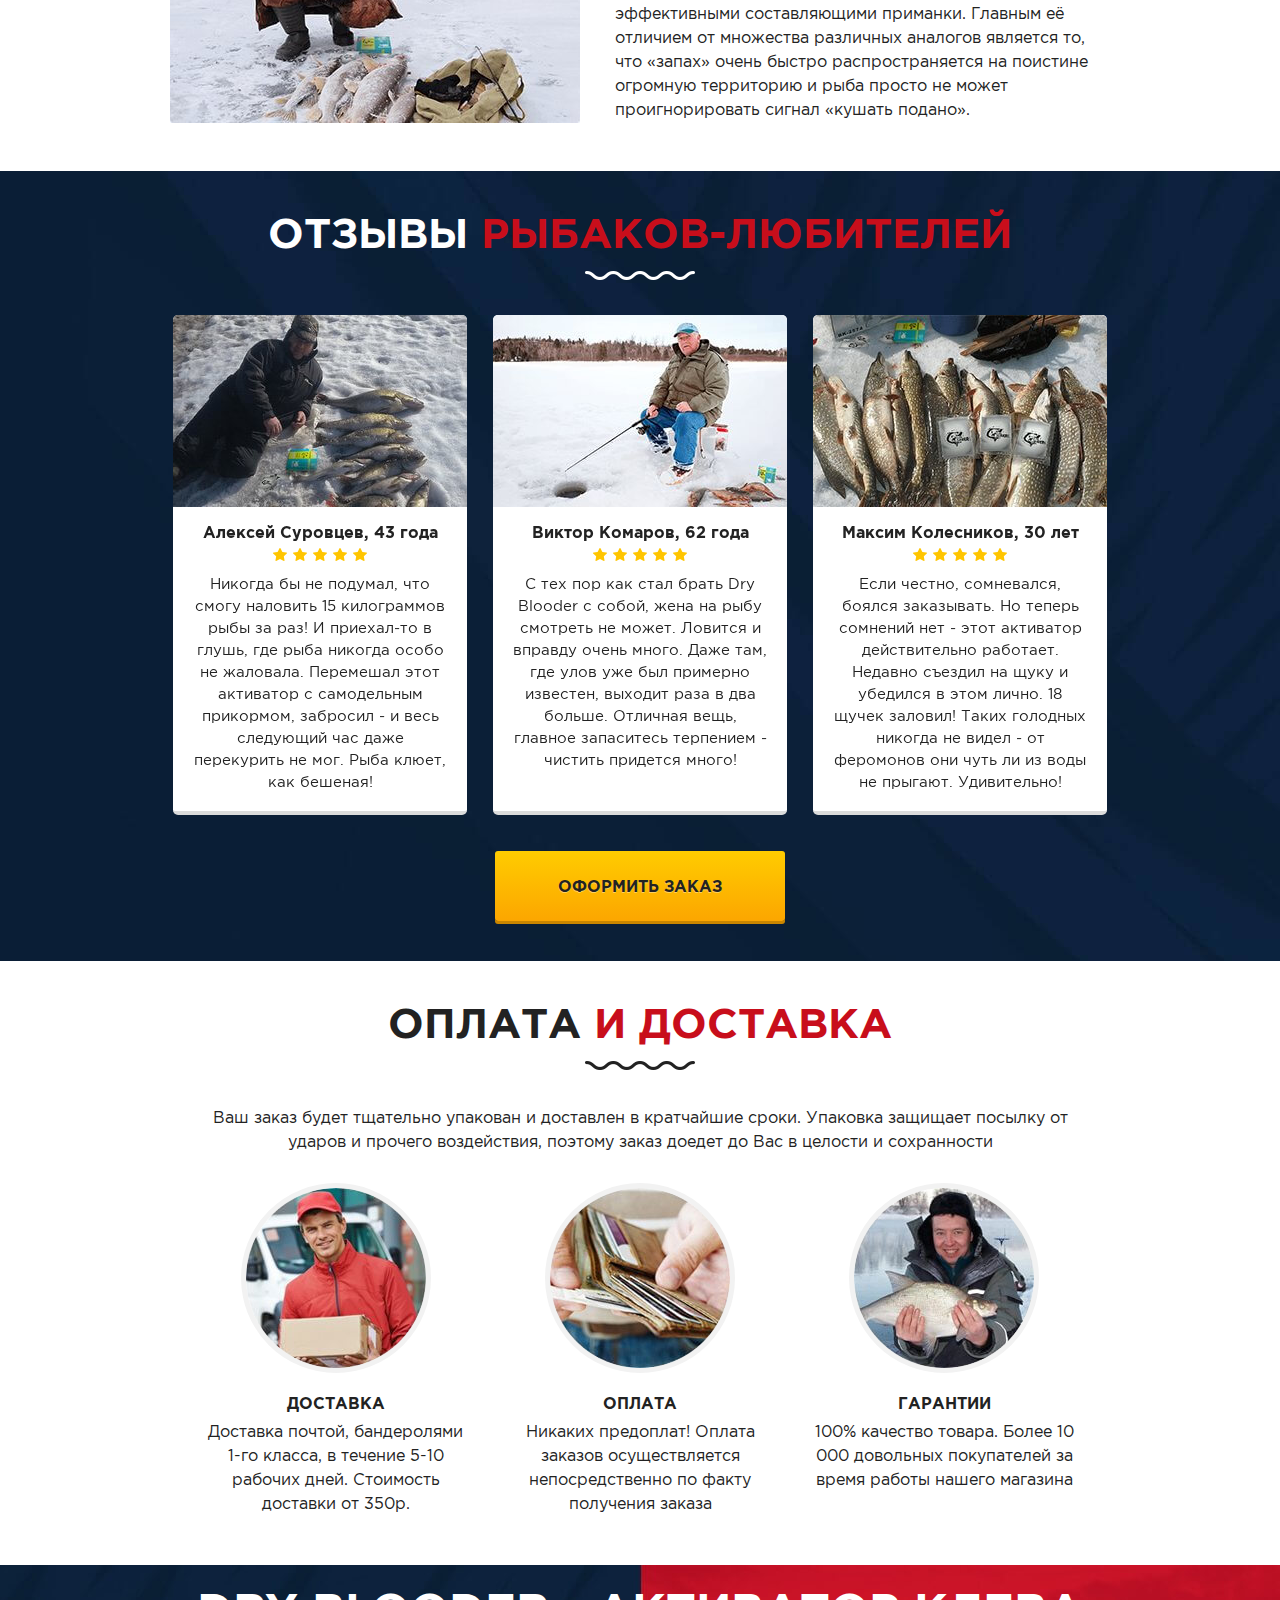
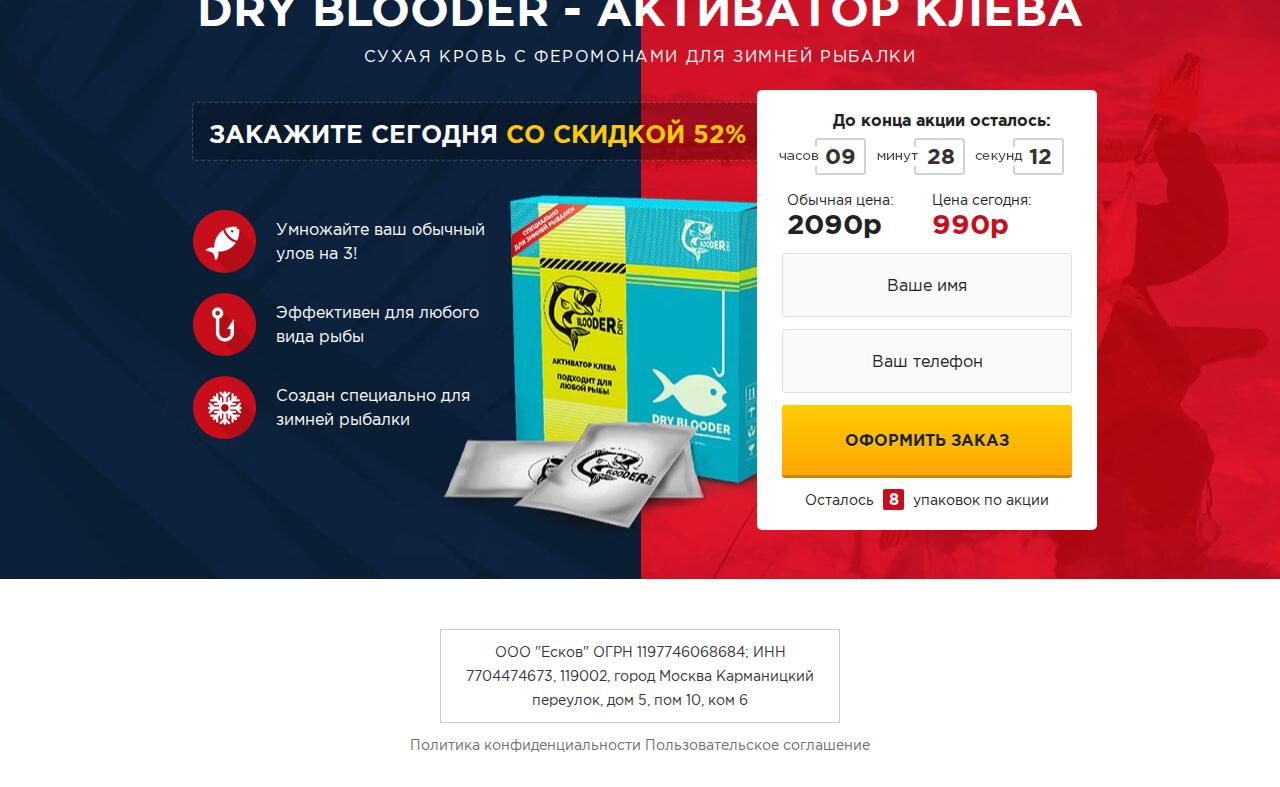
==== commit 086d7d11: "Update index.html" ====
--- a/index.html
+++ b/index.html
@@ -18,6 +18,18 @@
 <meta property="og:title" content="Сухая кровь Dry Blooder"/>
 <meta property="og:description" content="Dry Blooder - популярный активатор клева на основе альбумина (сухой крови животных) и синтезированных феромонов. Пробуждает у рыбы сильное чувство голода и заставляет плыть к месту прикорма через огромные расстояния."/>
 <meta property="og:url" content=""/>
+	
+	<!-- Global site tag (gtag.js) - Google Ads: 690332689 -->
+<script async src="https://www.googletagmanager.com/gtag/js?id=AW-690332689"></script>
+<script>
+  window.dataLayer = window.dataLayer || [];
+  function gtag(){dataLayer.push(arguments);}
+  gtag('js', new Date());
+
+  gtag('config', 'AW-690332689');
+</script>
+
+	
 </head>
 <body>
     <section class="top">
@@ -579,4 +591,4 @@
 <script src="files/_js/timer.js"></script>
 <script src="files/dry_blooder_9/js/script.js"></script>
 </body>
-</html>+</html>
--- a/assets_pages/land/fonts/GothamPro/GothamPro.css
+++ b/assets_pages/land/fonts/GothamPro/GothamPro.css
@@ -0,0 +1,37 @@
+@font-face {
+    font-family: 'Gotham Pro';
+    src: url('subset-GothamPro-Light.woff2') format('woff2'),
+        url('subset-GothamPro-Light.woff') format('woff'),
+        url('subset-GothamPro-Light.ttf') format('truetype');
+    font-weight: 300;
+    font-style: normal;
+}
+@font-face {
+    font-family: 'Gotham Pro';
+    src: url('subset-GothamPro.woff2') format('woff2'),
+        url('subset-GothamPro.woff') format('woff'),
+        url('subset-GothamPro.ttf') format('truetype');
+    font-weight: 400;
+    font-style: normal;
+}
+@font-face {
+    font-family: 'Gotham Pro';
+    src: url('subset-GothamPro-Medium.woff2') format('woff2'),
+        url('subset-GothamPro-Medium.woff') format('woff'),
+        url('subset-GothamPro-Medium.ttf') format('truetype');
+    font-weight: 500;
+    font-style: normal;
+}
+@font-face {
+    font-family: 'Gotham Pro';
+    src: url('subset-GothamPro-Bold.woff2') format('woff2'),
+        url('subset-GothamPro-Bold.woff') format('woff'),
+        url('subset-GothamPro-Bold.ttf') format('truetype');
+    font-weight: 700;
+    font-style: normal;
+}
+
+
+
+
+
--- a/assets_pages/fonts/roboto.css
+++ b/assets_pages/fonts/roboto.css
@@ -0,0 +1,72 @@
+@font-face {
+    font-family: 'Roboto';
+    src: local('Roboto Thin'), local('Roboto-Thin'), url('robotothin.woff2') format('woff2'), url('robotothin.woff') format('woff'), url('robotothin.ttf') format('truetype');
+    font-weight: 100;
+    font-style: normal;
+}
+@font-face {
+    font-family: 'Roboto';
+    src: local('Roboto Thin Italic'), local('Roboto-ThinItalic'), url('robotothinitalic.woff2') format('woff2'), url('robotothinitalic.woff') format('woff'), url('robotothinitalic.ttf') format('truetype');
+    font-weight: 100;
+    font-style: italic;
+}
+@font-face {
+    font-family: 'Roboto';
+    src: local('Roboto Light'), local('Roboto-Light'), url('robotolight.woff2') format('woff2'), url('robotolight.woff') format('woff'), url('robotolight.ttf') format('truetype');
+    font-weight: 300;
+    font-style: normal;
+}
+@font-face {
+    font-family: 'Roboto';
+    src: local('Roboto Light Italic'), local('Roboto-LightItalic'), url('robotolightitalic.woff2') format('woff2'), url('robotolightitalic.woff') format('woff'), url('robotolightitalic.ttf') format('truetype');
+    font-weight: 300;
+    font-style: italic;
+}
+@font-face {
+    font-family: 'Roboto';
+    src: local('Roboto'), local('Roboto-Regular'), url('roboto.woff2') format('woff2'), url('roboto.woff') format('woff'), url('roboto.ttf') format('truetype');
+    font-weight: 400;
+    font-style: normal;
+}
+@font-face {
+    font-family: 'Roboto';
+    src: local('Roboto Italic'), local('Roboto-Italic'), url('robotoitalic.woff2') format('woff2'), url('robotoitalic.woff') format('woff'), url('robotoitalic.ttf') format('truetype');
+    font-weight: 400;
+    font-style: italic;
+}
+@font-face {
+    font-family: 'Roboto';
+    src: local('Roboto Medium'), local('Roboto-Medium'), url('robotomedium.woff2') format('woff2'), url('robotomedium.woff') format('woff'), url('robotomedium.ttf') format('truetype');
+    font-weight: 500;
+    font-style: normal;
+}
+@font-face {
+    font-family: 'Roboto';
+    src: local('Roboto Medium Italic'), local('Roboto-MediumItalic'), url('robotomediumitalic.woff2') format('woff2'), url('robotomediumitalic.woff') format('woff'), url('robotomediumitalic.ttf') format('truetype');
+    font-weight: 500;
+    font-style: italic;
+}
+@font-face {
+    font-family: 'Roboto';
+    src: local('Roboto Bold'), local('Roboto-Bold'), url('robotobold.woff2') format('woff2'), url('robotobold.woff') format('woff'), url('robotobold.ttf') format('truetype');
+    font-weight: 700;
+    font-style: normal;
+}
+@font-face {
+    font-family: 'Roboto';
+    src: local('Roboto Bold Italic'), local('Roboto-BoldItalic'), url('robotobolditalic.woff2') format('woff2'), url('robotobolditalic.woff') format('woff'), url('robotobolditalic.ttf') format('truetype');
+    font-weight: 700;
+    font-style: italic;
+}
+@font-face {
+    font-family: 'Roboto';
+    src: local('Roboto Black'), local('Roboto-Black'), url('robotoblack.woff2') format('woff2'), url('robotoblack.woff') format('woff'), url('robotoblack.ttf') format('truetype');
+    font-weight: 900;
+    font-style: normal;
+}
+@font-face {
+    font-family: 'Roboto';
+    src: local('Roboto Black Italic'), local('Roboto-BlackItalic'), url('robotoblackitalic.woff2') format('woff2'), url('robotoblackitalic.woff') format('woff'), url('robotoblackitalic.ttf') format('truetype');
+    font-weight: 900;
+    font-style: italic;
+}
--- a/assets_pages/css/popup-m1-style.css
+++ b/assets_pages/css/popup-m1-style.css
@@ -0,0 +1,256 @@
+#m1-form, #m1-form>div, .close-m1, .popup-m1-title, .popup-m1-cont, .popup-m1-form,
+.popup-m1-text2, .popup-m1-text1, #m1-form .popup-m1-form input[type=text], #m1-form .popup-m1-form input[type=tel]
+#m1-form .popup-m1-form button{width: auto; max-width: none; height: auto; max-height: none; margin: 0; padding: 0; border: 0; outline: 0; float: none; position: relative; background: none; line-height: normal; font-family: "Tahoma", "Geneva", "Kalimati", sans-serif; -webkit-box-sizing: border-box; -moz-box-sizing: border-box; box-sizing: border-box;}
+#m1-form {
+    position: fixed;
+    display: none;
+    width: 450px;
+    margin-left: -225px;
+    margin-top: -280px;
+    top: 50%;
+    /*    top: 10%;*/
+    left: 50%;
+    background: #fff;
+    z-index: 9999999;
+    -webkit-border-radius: 8px;
+    -moz-border-radius: 8px;
+    border-radius: 8px;
+    -webkit-box-shadow: 0px 0px 0px 0px rgba(0, 0, 0, 0);
+    -moz-box-shadow:    0px 0px 0px 0px rgba(0, 0, 0, 0);
+    box-shadow:         0px 0px 0px 0px rgba(0, 0, 0, 0);
+}
+#m1-form a.close-m1 {
+    position: absolute;
+    display: block;
+    width: 28px;
+    height: 28px;
+    line-height: 26px;
+    top: 3px;
+    right: 3px;
+    background: transparent;
+    font-size: 24px;
+    color: #fff;
+    text-decoration: none;
+    text-align: center;
+    cursor: pointer;
+    z-index: 999;
+}
+#m1-form a.close-m1:before{
+    content: '\00D7';
+}
+#m1-form>div{
+    position: relative;
+    width: 100%;
+    overflow: hidden;
+    -webkit-border-radius: 8px;
+    -moz-border-radius: 8px;
+    border-radius: 8px;
+}
+#m1-form .popup-m1-title{
+    position: relative;
+    padding: 20px 0px 16px;
+    text-align: center;
+    text-transform: uppercase;
+    font-weight: 700;
+    font-size: 25px;
+    letter-spacing: 0.7px;
+    line-height: 1.3em;
+    color: #fff;
+    background: #64ca50;
+}
+#m1-form .popup-m1-title:before, #m1-form .popup-m1-title:after {
+    content: "";
+    position: absolute;
+    width: 50%;
+    height: 20px;
+    bottom: -10px;
+    background: #64ca50;
+}
+#m1-form .popup-m1-title:before {
+    left: 0;
+    transform: skew(0deg, 4deg);
+}
+#m1-form .popup-m1-title:after {
+    right: 0;
+    transform: skew(0deg, -4deg);
+}
+#m1-form .popup-m1-cont{
+    position: relative;
+    padding: 45px 20px 30px;
+    color: #333;
+    font-size: 17px;
+    line-height: 1.5em;
+}
+#m1-form .popup-m1-cont div.popup-m1-text1{
+    text-align: center;
+}
+#m1-form .popup-m1-form{
+    position: relative;
+    display: block;
+    height: auto;
+    width: auto;
+    background: none;
+    padding: 30px 0;
+    border-radius: 0;
+    -webkit-box-shadow: 0 0 0 0;
+    -moz-box-shadow:    0 0 0 0;
+    box-shadow:         0 0 0 0;
+}
+#m1-form .popup-m1-form:after{
+    content: '';
+    display: block;
+    clear: both;
+    height: 0px;
+}
+#m1-form .popup-m1-form input[type=text],
+#m1-form .popup-m1-form input[type=tel],
+#m1-form .popup-m1-form button{
+    border: 0;
+    outline: 0;
+    margin: 0;
+    padding: 0;
+    font-style: normal;
+    font-weight: 400;
+    text-transform: none;
+    background: #fff;
+    -webkit-box-shadow: 0 0 0 0;
+    -moz-box-shadow:    0 0 0 0;
+    box-shadow:         0 0 0 0;
+    position: relative;
+    display: block;
+    margin: 0 auto;
+    text-align: left;
+    -webkit-border-radius: 4px;
+    -moz-border-radius: 4px;
+    border-radius: 4px;
+    outline: none;
+}
+#m1-form .popup-m1-form button{
+    font-weight: 700;
+    text-transform: uppercase;
+}
+#m1-form .popup-m1-form input[type=text]::-webkit-input-placeholder,
+#m1-form .popup-m1-form input[type=tel]::-webkit-input-placeholder
+{color: #a9a9a9; opacity: 1;}
+#m1-form .popup-m1-form input[type=text]:-moz-placeholder,
+#m1-form .popup-m1-form input[type=tel]:-moz-placeholder
+{color: #a9a9a9; opacity: 1;}
+#m1-form .popup-m1-form input[type=text]::-moz-placeholder,
+#m1-form .popup-m1-form input[type=tel]::-moz-placeholder
+{color: #a9a9a9; opacity: 1;}
+#m1-form .popup-m1-form input[type=text]:-ms-input-placeholder,
+#m1-form .popup-m1-form input[type=tel]:-ms-input-placeholder
+{color: #a9a9a9; opacity: 1;}
+
+#m1-form .popup-m1-form input[type=text],
+#m1-form .popup-m1-form input[type=tel]
+{
+    width: 90%;
+    height: 64px;
+    margin-bottom: 16px;
+    line-height: 64px;
+    font-size: 17px;
+    color: #222;
+    background: #fff;
+    text-indent: 20px;
+    border: 1px solid #ccc;
+    text-shadow: none;
+}
+#m1-form .popup-m1-form input[type=text]:focus,
+#m1-form .popup-m1-form input[type=tel]:focus
+{
+    border-color: #aaa;
+}
+#m1-form .popup-m1-form button{
+    width: 90%;
+    height: 68px;
+    line-height: 68px;
+    color: #fff;
+    text-align: center;
+    text-decoration: none;
+    text-transform: uppercase;
+    font-size: 22px;
+    font-weight: 700;
+    letter-spacing: 0.7px;
+    border-bottom: 3px solid #cd6c00;
+    background: #ff8300;
+    cursor: pointer;
+    -webkit-box-shadow: 0 0 0 0;
+    -moz-box-shadow:    0 0 0 0;
+    box-shadow:         0 0 0 0;
+    text-shadow: 0px 0px 0px;
+}
+#m1-form .popup-m1-form button:hover{
+    background: #ff8f00;
+}
+#m1-form .popup-m1-form button:active{
+    top: -1px;
+}
+#m1-form .popup-m1-cont div.popup-m1-text2{
+    text-align: center;
+}
+#m1-form .popup-m1-cont div.popup-m1-text2:before{
+    content: '';
+    position: relative;
+    display: inline-block;
+    width: 16px;
+    height: 15px;
+    margin: 0 10px 0 0;
+    top: 2px;
+    background: url(popup-m1-phone.png) 0 0 no-repeat;
+}
+
+/**********For screen**********/
+#overlay-popup-m1 {
+    display: none;
+    position:fixed;
+    width: 100%;
+    height: 100%;
+    top: 0;
+    left: 0;
+    background: #000;
+    -ms-filter: "progid:DXImageTransform.Microsoft.Alpha(Opacity=60)";
+    filter: alpha(opacity=60);
+    -moz-opacity: 0.6;
+    -khtml-opacity: 0.6;
+    opacity: 0.6;
+    z-index: 999999;
+}
+
+@media screen and (max-width: 450px){
+    #m1-form {
+        width: 100%;
+        height: 100%;
+        margin-left: 0;
+        margin-top: 0;
+        top: 0;
+        left: 0;
+        -webkit-border-radius: 0px;
+        -moz-border-radius: 0px;
+        border-radius: 0px;
+    }
+    #m1-form>div{
+        -webkit-border-radius: 0px;
+        -moz-border-radius: 0px;
+        border-radius: 0px;
+    }
+    #m1-form .popup-m1-cont{
+        padding: 45px 12px 30px;
+    }
+    #m1-form .popup-m1-form input[type=text], #m1-form .popup-m1-form input[type=tel],#m1-form .popup-m1-form button{
+        width: 100%;
+    }
+    #m1-form .popup-m1-title {
+        padding: 26px 10px 16px;
+        font-size: 24px;
+    }
+}
+
+@media screen and (max-height: 560px){
+    #m1-form {
+        margin-top: 0;
+        top: 0;
+        bottom: 0;
+        overflow-y: scroll;
+    }
+}--- a/assets_pages/css/enhancer_all_style.css
+++ b/assets_pages/css/enhancer_all_style.css
@@ -0,0 +1,969 @@
+/* Общие стили */
+#contactless-m1,
+#contactless-m1 .contactless-m1__note,
+#contactless-m1 .contactless-m1__note .contactless-m1__icon,
+#contactless-m1 .contactless-m1__note .contactless-m1__title,
+#contactless-m1 .contactless-m1__note .contactless-m1__title p,
+#contactless-m1 .contactless-m1__close,
+#online-visitors-widget,
+#online-visitors-widget .online-visitors-widget__item ,
+#online-visitors-widget .online-visitors-widget__item .online-visitors-widget__title,
+#order-float-widget,
+#order-float-widget .order-float-widget__item ,
+#order-float-widget .order-float-widget__item .order-float-widget__title,
+#order-float-widget .order-float-widget__item .order-float-widget__triangle,
+#oneclick-box-m1,
+#oneclick-box-m1 .oneclick-box-m1__line,
+#oneclick-box-m1 .oneclick-box-m1__line__link,
+#oneclick-box-m1 .oneclick-box-m1__line__link > span,
+#oneclick-box-m1 .oneclick-box-m1__line__link > span span
+#oneclick-box-m1 .oneclick-box-m1__line__close,
+#holiday-box-m1,
+#holiday-box-m1 .holiday-box-m1__title,
+#holiday-box-m1 .holiday-box-m1__title .holiday-box-m1__discount,
+#holiday-box-m1 .holiday-box-m1__title .holiday-box-m1__color,
+#holiday-box-m1 .holiday-box-m1__close,
+#delivery-float-widget,
+#delivery-float-widget .delivery-float-widget__title,
+#delivery-float-widget .delivery-float-widget__info,
+#delivery-float-widget .delivery-float-widget__close,
+#callback-box-m1,
+#callback-box-m1 .callback-box-m1__line,
+#callback-box-m1 .callback-box-m1__line p,
+#callback-box-m1 .callback-box-m1__line__icon,
+#callback-box-m1 .callback-box-m1__line__icon div,
+#callback-box-m1_indent,
+#oneclick-box-m1_indent,
+#online-visitors-widget_indent {
+    background: none;
+    position: static;
+    float: none;
+    outline: 0;
+    padding: 0;
+    margin: 0;
+    border: 0;
+    -webkit-border-radius: 0 0 0 0;
+    border-radius: 0 0 0 0;
+    width: auto;
+    height: auto;
+    font-family: 'Roboto', 'Arial', sans-serif;
+    font-size: 100%;
+    font-weight: 400;
+    line-height: 1;
+    letter-spacing: normal;
+    text-transform: none;
+    vertical-align: baseline;
+    -webkit-box-sizing: border-box;
+    -moz-box-sizing: border-box;
+    box-sizing: border-box;
+    -webkit-box-shadow: 0 0 0 0 rgba(0, 0, 0, 0), inset 0 0 0 0 rgba(0, 0, 0, 0);
+    box-shadow: 0 0 0 0 rgba(0, 0, 0, 0), inset 0 0 0 0 rgba(0, 0, 0, 0);
+    text-shadow: 0 0 0 rgba(0, 0, 0, 0);
+    -webkit-touch-callout: none;
+    -webkit-user-select: none;
+    -khtml-user-select: none;
+    -moz-user-select: none;
+    -ms-user-select: none;
+    user-select: none;
+}
+
+/* Бесконтактная передача */
+#contactless-m1 {
+    background: #4cc933;
+    z-index: 998;
+    text-align: center;
+    padding: 12px 35px 15px;
+    display: block;
+}
+
+#contactless-m1 .contactless-m1__note,
+#contactless-m1 .contactless-m1__icon {
+    display: inline-block;
+}
+#contactless-m1 .contactless-m1__note .contactless-m1__icon {
+    margin: 0 12px 0 0;
+    float: left;
+}
+#contactless-m1 .contactless-m1__note {
+    text-align: left;
+}
+
+#contactless-m1 .contactless-m1__note .contactless-m1__title {
+    color: #fff;
+    font-size: 16px;
+    overflow: hidden;
+    line-height: 1.3em;
+}
+#contactless-m1 .contactless-m1__note .contactless-m1__title p {
+    font-size: 24px;
+    font-weight: 700;
+    letter-spacing: .5px;
+    margin-bottom: 5px;
+    line-height: 1.1em;
+}
+
+#contactless-m1 .contactless-m1__close {
+    width: 20px;
+    height: 20px;
+    border-radius: 50%;
+    background: #ffffff;
+    opacity: .8;
+    cursor: pointer;
+    position: absolute;
+    right: 10px;
+    top: 10px;
+}
+
+#contactless-m1 .contactless-m1__close:before,
+#contactless-m1 .contactless-m1__close:after {
+    content: '';
+    display: block;
+    height: 13px;
+    width: 2px;
+    background: #000;
+    position: absolute;
+    top: 4px;
+}
+
+#contactless-m1 .contactless-m1__close:before {
+    -moz-transform: rotate(-45deg);
+    -webkit-transform: rotate(-45deg);
+    -o-transform: rotate(-45deg);
+    -ms-transform: rotate(-45deg);
+    transform: rotate(-45deg);
+    left: 9px;
+}
+
+#contactless-m1 .contactless-m1__close:after {
+    -moz-transform: rotate(45deg);
+    -webkit-transform: rotate(45deg);
+    -o-transform: rotate(45deg);
+    -ms-transform: rotate(45deg);
+    transform: rotate(45deg);
+    left: 9px;
+}
+
+#contactless-m1 .contactless-m1__close:hover {
+    opacity: 1;
+}
+
+@media screen and (max-width: 620px) {
+    #contactless-m1 {
+        padding: 12px 35px 15px 10px;
+    }
+    #contactless-m1 .contactless-m1__note .contactless-m1__title p {
+        font-size: 20px;
+    }
+}
+
+
+
+/* Плашка онлайн посетителей */
+#online-visitors-widget {
+    position: fixed;
+    top: 175px;
+    right: 0;
+    z-index: 999;
+}
+#online-visitors-widget > div:first-child {
+    margin-bottom: 15px;
+}
+#online-visitors-widget .online-visitors-widget__item {
+    border-radius: 5px 0 0 5px;
+    padding: 10px;
+     -webkit-box-shadow: 0 0 16px 0 rgba(0,0,0,.15);
+    box-shadow: 0 0 16px 0 rgba(0,0,0,.15);
+    position: relative;
+}
+#online-visitors-widget .online-visitors-widget__item .online-visitors-widget__title {
+    margin-bottom: 8px;
+    display: block;
+    font-size: 14px;
+    line-height: 1em;
+    letter-spacing: .2px;
+}
+#online-visitors-widget .online-visitors-widget__item b {
+    font-weight: 700;
+    font-size: 20px;
+    padding-left: 40px;
+}
+
+#online-visitors-widget.online-visitors-widget_light .online-visitors-widget__item {
+    background: #fff;
+    color:#333;
+    font-size: 14px;
+}
+#online-visitors-widget.online-visitors-widget_dark .online-visitors-widget__item {
+    background: rgba(0,0,0,.7);
+    color:#fff;
+}
+#online-visitors-widget.online-visitors-widget_light .online-visitors-widget__item:first-child:before {
+    content:'';
+    display: block;
+    background: url([data-uri]) no-repeat 0 0 / contain;
+    width: 26px;
+    height: 24px;
+    position: absolute;
+    left: 10px;
+    bottom: 9px;
+}
+#online-visitors-widget.online-visitors-widget_light .online-visitors-widget__item:last-child:before {
+    content:'';
+    display: block;
+    background: url([data-uri]) no-repeat 0 0 / contain;
+    width: 27px;
+    height: 23px;
+    position: absolute;
+    left: 10px;
+    bottom: 9px;
+}
+#online-visitors-widget.online-visitors-widget_dark .online-visitors-widget__item:first-child:before {
+    content:'';
+    display: block;
+    background: url([data-uri]) no-repeat 0 0 / contain;
+    width: 26px;
+    height: 24px;
+    position: absolute;
+    left: 10px;
+    bottom: 9px;
+}
+#online-visitors-widget.online-visitors-widget_dark .online-visitors-widget__item:last-child:before {
+    content:'';
+    display: block;
+    background: url([data-uri]) no-repeat 0 0 / contain;
+    width: 27px;
+    height: 23px;
+    position: absolute;
+    left: 10px;
+    bottom: 9px;
+}
+#online-visitors-widget_indent {
+    height: 46px;
+    width: 100%;
+    display: none;
+}
+
+/*Поплавок сделавших заказ*/
+#order-float-widget {
+    position: fixed;
+    top: 35px;
+    right: 20px;
+    z-index: 999;
+}
+
+#order-float-widget .order-float-widget__item {
+    font-size: 14px;
+    line-height: 1.5em;
+    max-width: 310px;
+    padding: 8px 10px 8px 55px;
+    border-radius: 5px 5px 0 5px;
+    position: relative;
+    -webkit-box-shadow: 0 0 16px 0 rgba(0,0,0,.15);
+    box-shadow: 0 0 16px 0 rgba(0,0,0,.15);
+}
+#order-float-widget .order-float-widget__item .order-float-widget__title {
+    font-size: 14px;
+    font-weight: 700;
+    line-height: 1.5em;
+    letter-spacing: .2px;
+    display: block;
+}
+#order-float-widget.order-float-widget_light .order-float-widget__item {
+    color: #333;
+    background: #fff url([data-uri]) no-repeat 10px 10px;
+}
+#order-float-widget.order-float-widget_light .order-float-widget__item b {
+    font-weight: 700;
+}
+#order-float-widget .order-float-widget__item .order-float-widget__triangle {
+    width: 50px;
+    height: 28px;
+    position: absolute;
+    overflow: hidden;
+    bottom: -28px;
+    right: -16px;
+}
+#order-float-widget.order-float-widget_light .order-float-widget__item .order-float-widget__triangle:before {
+    content:'';
+    display: block;
+    width: 14px;
+    height: 12px;
+    background: #fff;
+    position: absolute;
+    top: -8px;
+    right: 16px;
+    -moz-transform: skewX(0deg) skewY(30deg);
+    -webkit-transform: skewX(0deg) skewY(30deg);
+    -o-transform: skewX(0deg) skewY(30deg);
+    -ms-transform: skewX(0deg) skewY(30deg);
+    transform: skewX(0deg) skewY(30deg);
+    -webkit-box-shadow: 0 0 16px 0 rgba(0,0,0,.15);
+    box-shadow: 0 0 16px 0 rgba(0,0,0,.15);
+}
+#order-float-widget.order-float-widget_light .order-float-widget__item .order-float-widget__title {
+    color:#67c30d;
+}
+#order-float-widget.order-float-widget_dark .order-float-widget__item {
+    background: rgba(0,0,0,.5) url([data-uri]) no-repeat 10px 10px ;
+    color:#fff;
+}
+#order-float-widget.order-float-widget_dark .order-float-widget__item .order-float-widget__triangle:before {
+    content:'';
+    display: block;
+    width: 14px;
+    height: 12px;
+    background: rgba(0,0,0,.5);
+    position: absolute;
+    top: -8px;
+    right: 16px;
+    -moz-transform: skewX(0deg) skewY(30deg);
+    -webkit-transform: skewX(0deg) skewY(30deg);
+    -o-transform: skewX(0deg) skewY(30deg);
+    -ms-transform: skewX(0deg) skewY(30deg);
+    transform: skewX(0deg) skewY(30deg);
+    -webkit-box-shadow: 0 0 16px 0 rgba(0,0,0,.15);
+    box-shadow: 0 0 16px 0 rgba(0,0,0,.15);
+}
+
+/*Кнопка быстрого заказа */
+#oneclick-box-m1 {
+    position: fixed;
+    bottom: 0px;
+    left: 0px;
+    right: 0px;
+    z-index: 999;
+    -webkit-box-shadow: 0 0 16px 0 rgba(0,0,0,.45);
+    box-shadow: 0 0 16px 0 rgba(0,0,0,.45);
+}
+#oneclick-box-m1 .oneclick-box-m1__line {
+    height: 55px;
+    line-height: 55px;
+    text-align: center;
+    background: #ED5565;
+}
+#oneclick-box-m1 .oneclick-box-m1__line__link {
+    color:#fff;
+    font-size: 20px;
+    text-decoration: none;
+    border-bottom: 1px dashed #fff;
+    display: inline-block;
+    letter-spacing: .5px;
+    cursor: pointer;
+}
+#oneclick-box-m1 .oneclick-box-m1__line__link > span span {
+    font-size: .8em;
+    text-decoration: line-through;
+}
+#oneclick-box-m1 .oneclick-box-m1__line__close {
+    width: 20px;
+    height: 20px;
+    border-radius: 50%;
+    background: #ffffff;
+    position: absolute;
+    right: 10px;
+    top: 10px;
+    cursor: pointer;
+    opacity: .8;
+}
+#oneclick-box-m1 .oneclick-box-m1__line__close:before,
+#oneclick-box-m1 .oneclick-box-m1__line__close:after {
+    content: '';
+    display: block;
+    height: 13px;
+    width: 2px;
+    background: #cc4350;
+    position: absolute;
+    top: 4px;
+}
+#oneclick-box-m1 .oneclick-box-m1__line__close:before {
+    -moz-transform: rotate(-45deg);
+    -webkit-transform: rotate(-45deg);
+    -o-transform: rotate(-45deg);
+    -ms-transform: rotate(-45deg);
+    transform: rotate(-45deg);
+    left: 9px;
+}
+#oneclick-box-m1 .oneclick-box-m1__line__close:after {
+    -moz-transform: rotate(45deg);
+    -webkit-transform: rotate(45deg);
+    -o-transform: rotate(45deg);
+    -ms-transform: rotate(45deg);
+    transform: rotate(45deg);
+    left: 9px;
+}
+#oneclick-box-m1 .oneclick-box-m1__line__close:hover {
+    opacity: 1;
+}
+#oneclick-box-m1_indent {
+    height: 55px;
+    width: 100%;
+}
+/* ПЛАШКИ ПРАЗДНИКОВ */
+#holiday-box-m1 {
+    background: url([data-uri]) repeat-x 0 bottom;
+    width: 100%;
+    position: relative;
+    z-index: 998;
+}
+
+#holiday-box-m1,
+#holiday-box-m1 .holiday-box-m1__title,
+#holiday-box-m1 .holiday-box-m1__close {
+    display: block;
+}
+
+#holiday-box-m1 .holiday-box-m1__title {
+    background: #ff6c00;
+    color: #fff;
+    padding: 10px 35px;
+    width: 100%;
+    text-align: center;
+    text-transform: uppercase;
+    font-size: 20px;
+    font-weight: 700;
+    letter-spacing: 2px;
+    line-height: 1.4em;
+    overflow: hidden;
+}
+
+#holiday-box-m1 .holiday-box-m1__title .holiday-box-m1__discount {
+    color: #fdff06;
+    font-weight: 700;
+    letter-spacing: 2px;
+    line-height: 1.4em;
+    display: inline-block;
+    text-transform: uppercase;
+}
+
+#holiday-box-m1:after {
+    display: block;
+    content: '';
+    width: 100%;
+    height: 14px;
+}
+
+#holiday-box-m1 .holiday-box-m1__close {
+    width: 20px;
+    height: 20px;
+    border-radius: 50%;
+    background: #ffffff;
+    position: absolute;
+    right: 10px;
+    top: 10px;
+    cursor: pointer;
+    opacity: .8;
+}
+
+#holiday-box-m1 .holiday-box-m1__close:before,
+#holiday-box-m1 .holiday-box-m1__close:after {
+    content: '';
+    display: block;
+    height: 13px;
+    width: 2px;
+    background: #000;
+    position: absolute;
+    top: 4px;
+}
+
+#holiday-box-m1 .holiday-box-m1__close:before {
+    -moz-transform: rotate(-45deg);
+    -webkit-transform: rotate(-45deg);
+    -o-transform: rotate(-45deg);
+    -ms-transform: rotate(-45deg);
+    transform: rotate(-45deg);
+    left: 9px;
+}
+
+#holiday-box-m1 .holiday-box-m1__close:after {
+    -moz-transform: rotate(45deg);
+    -webkit-transform: rotate(45deg);
+    -o-transform: rotate(45deg);
+    -ms-transform: rotate(45deg);
+    transform: rotate(45deg);
+    left: 9px;
+}
+
+#holiday-box-m1 .holiday-box-m1__close:hover {
+    opacity: 1;
+}
+/*---МОДИФИКАТОРЫ ПРАЗДНИКОВ---*/
+/*Новогодняя*/
+#holiday-box-m1.holiday-box-m1_new-year .holiday-box-m1__title {
+    background-color: #b61a28;
+    background-image: url("data:image/svg+xml,%3Csvg width='90' height='90' viewBox='0 0 100 100' xmlns='http://www.w3.org/2000/svg'%3E%3Cpath d='M11 18c3.866 0 7-3.134 7-7s-3.134-7-7-7-7 3.134-7 7 3.134 7 7 7zm48 25c3.866 0 7-3.134 7-7s-3.134-7-7-7-7 3.134-7 7 3.134 7 7 7zm-43-7c1.657 0 3-1.343 3-3s-1.343-3-3-3-3 1.343-3 3 1.343 3 3 3zm63 31c1.657 0 3-1.343 3-3s-1.343-3-3-3-3 1.343-3 3 1.343 3 3 3zM34 90c1.657 0 3-1.343 3-3s-1.343-3-3-3-3 1.343-3 3 1.343 3 3 3zm56-76c1.657 0 3-1.343 3-3s-1.343-3-3-3-3 1.343-3 3 1.343 3 3 3zM12 86c2.21 0 4-1.79 4-4s-1.79-4-4-4-4 1.79-4 4 1.79 4 4 4zm28-65c2.21 0 4-1.79 4-4s-1.79-4-4-4-4 1.79-4 4 1.79 4 4 4zm23-11c2.76 0 5-2.24 5-5s-2.24-5-5-5-5 2.24-5 5 2.24 5 5 5zm-6 60c2.21 0 4-1.79 4-4s-1.79-4-4-4-4 1.79-4 4 1.79 4 4 4zm29 22c2.76 0 5-2.24 5-5s-2.24-5-5-5-5 2.24-5 5 2.24 5 5 5zM32 63c2.76 0 5-2.24 5-5s-2.24-5-5-5-5 2.24-5 5 2.24 5 5 5zm57-13c2.76 0 5-2.24 5-5s-2.24-5-5-5-5 2.24-5 5 2.24 5 5 5zm-9-21c1.105 0 2-.895 2-2s-.895-2-2-2-2 .895-2 2 .895 2 2 2zM60 91c1.105 0 2-.895 2-2s-.895-2-2-2-2 .895-2 2 .895 2 2 2zM35 41c1.105 0 2-.895 2-2s-.895-2-2-2-2 .895-2 2 .895 2 2 2zM12 60c1.105 0 2-.895 2-2s-.895-2-2-2-2 .895-2 2 .895 2 2 2z' fill='%23bc2e3b' fill-opacity='1' fill-rule='evenodd'/%3E%3C/svg%3E");
+}
+
+#holiday-box-m1.holiday-box-m1_new-year {
+    background: #6ac01d;
+}
+#holiday-box-m1.holiday-box-m1_new-year:after {
+    background: url([data-uri]) repeat-x 0 0px;
+}
+
+#holiday-box-m1.holiday-box-m1_new-year .holiday-box-m1__close:before,
+#holiday-box-m1.holiday-box-m1_new-year .holiday-box-m1__close:after {
+    background: #800000;
+}
+/*8 марта*/
+#holiday-box-m1.holiday-box-m1_march8 .holiday-box-m1__title {
+    background-color: #fd87fa;
+    background-image: url("data:image/svg+xml,%3Csvg width='30' height='30' viewBox='0 0 20 20' xmlns='http://www.w3.org/2000/svg'%3E%3Cg fill='%23fb97f8' fill-opacity='1' fill-rule='evenodd'%3E%3Ccircle cx='3' cy='3' r='3'/%3E%3Ccircle cx='13' cy='13' r='3'/%3E%3C/g%3E%3C/svg%3E");
+    text-shadow: 1px 2px 0 rgba(0,0,0,0.1);
+}
+
+#holiday-box-m1.holiday-box-m1_march8 {
+    background: #9c0094;
+}
+
+#holiday-box-m1.holiday-box-m1_march8:after {
+    background: url([data-uri]) repeat-x 0 4px;
+}
+
+#holiday-box-m1.holiday-box-m1_march8 .holiday-box-m1__close:before,
+#holiday-box-m1.holiday-box-m1_march8 .holiday-box-m1__close:after {
+    background: #cc6dc9;
+}
+
+#holiday-box-m1.holiday-box-m1_march8 .holiday-box-m1__title .holiday-box-m1__discount {
+    text-shadow: 1px 2px 0 rgba(0,0,0,0.1);
+}
+
+/*кибер понедельник*/
+#holiday-box-m1.holiday-box-m1_cyber-monday .holiday-box-m1__title {
+    background-color: #591d9f;
+    background-image: url("data:image/svg+xml,%3Csvg xmlns='http://www.w3.org/2000/svg' viewBox='0 0 304 304' width='120' height='120'%3E%3Cpath fill='%236931ae' fill-opacity='1' d='M44.1 224a5 5 0 1 1 0 2H0v-2h44.1zm160 48a5 5 0 1 1 0 2H82v-2h122.1zm57.8-46a5 5 0 1 1 0-2H304v2h-42.1zm0 16a5 5 0 1 1 0-2H304v2h-42.1zm6.2-114a5 5 0 1 1 0 2h-86.2a5 5 0 1 1 0-2h86.2zm-256-48a5 5 0 1 1 0 2H0v-2h12.1zm185.8 34a5 5 0 1 1 0-2h86.2a5 5 0 1 1 0 2h-86.2zM258 12.1a5 5 0 1 1-2 0V0h2v12.1zm-64 208a5 5 0 1 1-2 0v-54.2a5 5 0 1 1 2 0v54.2zm48-198.2V80h62v2h-64V21.9a5 5 0 1 1 2 0zm16 16V64h46v2h-48V37.9a5 5 0 1 1 2 0zm-128 96V208h16v12.1a5 5 0 1 1-2 0V210h-16v-76.1a5 5 0 1 1 2 0zm-5.9-21.9a5 5 0 1 1 0 2H114v48H85.9a5 5 0 1 1 0-2H112v-48h12.1zm-6.2 130a5 5 0 1 1 0-2H176v-74.1a5 5 0 1 1 2 0V242h-60.1zm-16-64a5 5 0 1 1 0-2H114v48h10.1a5 5 0 1 1 0 2H112v-48h-10.1zM66 284.1a5 5 0 1 1-2 0V274H50v30h-2v-32h18v12.1zM236.1 176a5 5 0 1 1 0 2H226v94h48v32h-2v-30h-48v-98h12.1zm25.8-30a5 5 0 1 1 0-2H274v44.1a5 5 0 1 1-2 0V146h-10.1zm-64 96a5 5 0 1 1 0-2H208v-80h16v-14h-42.1a5 5 0 1 1 0-2H226v18h-16v80h-12.1zm86.2-210a5 5 0 1 1 0 2H272V0h2v32h10.1zM98 101.9V146H53.9a5 5 0 1 1 0-2H96v-42.1a5 5 0 1 1 2 0zM53.9 34a5 5 0 1 1 0-2H80V0h2v34H53.9zm60.1 3.9V66H82v64H69.9a5 5 0 1 1 0-2H80V64h32V37.9a5 5 0 1 1 2 0zM101.9 82a5 5 0 1 1 0-2H128V37.9a5 5 0 1 1 2 0V82h-28.1zm16-64a5 5 0 1 1 0-2H146v44.1a5 5 0 1 1-2 0V18h-26.1zm102.2 270a5 5 0 1 1 0 2H98v14h-2v-16h124.1zM242 149.9V160h16v34h-16v62h48v48h-2v-46h-48v-66h16v-30h-16v-12.1a5 5 0 1 1 2 0zM53.9 18a5 5 0 1 1 0-2H64V2H48V0h18v18H53.9zm112 32a5 5 0 1 1 0-2H192V0h50v2h-48v48h-28.1zm-48-48a5 5 0 0 1-9.8-2h2.07a3 3 0 1 0 5.66 0H178v34h-18V21.9a5 5 0 1 1 2 0V32h14V2h-58.1zm0 96a5 5 0 1 1 0-2H137l32-32h39V21.9a5 5 0 1 1 2 0V66h-40.17l-32 32H117.9zm28.1 90.1a5 5 0 1 1-2 0v-76.51L175.59 80H224V21.9a5 5 0 1 1 2 0V82h-49.59L146 112.41v75.69zm16 32a5 5 0 1 1-2 0v-99.51L184.59 96H300.1a5 5 0 0 1 3.9-3.9v2.07a3 3 0 0 0 0 5.66v2.07a5 5 0 0 1-3.9-3.9H185.41L162 121.41v98.69zm-144-64a5 5 0 1 1-2 0v-3.51l48-48V48h32V0h2v50H66v55.41l-48 48v2.69zM50 53.9v43.51l-48 48V208h26.1a5 5 0 1 1 0 2H0v-65.41l48-48V53.9a5 5 0 1 1 2 0zm-16 16V89.41l-34 34v-2.82l32-32V69.9a5 5 0 1 1 2 0zM12.1 32a5 5 0 1 1 0 2H9.41L0 43.41V40.6L8.59 32h3.51zm265.8 18a5 5 0 1 1 0-2h18.69l7.41-7.41v2.82L297.41 50H277.9zm-16 160a5 5 0 1 1 0-2H288v-71.41l16-16v2.82l-14 14V210h-28.1zm-208 32a5 5 0 1 1 0-2H64v-22.59L40.59 194H21.9a5 5 0 1 1 0-2H41.41L66 216.59V242H53.9zm150.2 14a5 5 0 1 1 0 2H96v-56.6L56.6 162H37.9a5 5 0 1 1 0-2h19.5L98 200.6V256h106.1zm-150.2 2a5 5 0 1 1 0-2H80v-46.59L48.59 178H21.9a5 5 0 1 1 0-2H49.41L82 208.59V258H53.9zM34 39.8v1.61L9.41 66H0v-2h8.59L32 40.59V0h2v39.8zM2 300.1a5 5 0 0 1 3.9 3.9H3.83A3 3 0 0 0 0 302.17V256h18v48h-2v-46H2v42.1zM34 241v63h-2v-62H0v-2h34v1zM17 18H0v-2h16V0h2v18h-1zm273-2h14v2h-16V0h2v16zm-32 273v15h-2v-14h-14v14h-2v-16h18v1zM0 92.1A5.02 5.02 0 0 1 6 97a5 5 0 0 1-6 4.9v-2.07a3 3 0 1 0 0-5.66V92.1zM80 272h2v32h-2v-32zm37.9 32h-2.07a3 3 0 0 0-5.66 0h-2.07a5 5 0 0 1 9.8 0zM5.9 0A5.02 5.02 0 0 1 0 5.9V3.83A3 3 0 0 0 3.83 0H5.9zm294.2 0h2.07A3 3 0 0 0 304 3.83V5.9a5 5 0 0 1-3.9-5.9zm3.9 300.1v2.07a3 3 0 0 0-1.83 1.83h-2.07a5 5 0 0 1 3.9-3.9zM97 100a3 3 0 1 0 0-6 3 3 0 0 0 0 6zm0-16a3 3 0 1 0 0-6 3 3 0 0 0 0 6zm16 16a3 3 0 1 0 0-6 3 3 0 0 0 0 6zm16 16a3 3 0 1 0 0-6 3 3 0 0 0 0 6zm0 16a3 3 0 1 0 0-6 3 3 0 0 0 0 6zm-48 32a3 3 0 1 0 0-6 3 3 0 0 0 0 6zm16 16a3 3 0 1 0 0-6 3 3 0 0 0 0 6zm32 48a3 3 0 1 0 0-6 3 3 0 0 0 0 6zm-16 16a3 3 0 1 0 0-6 3 3 0 0 0 0 6zm32-16a3 3 0 1 0 0-6 3 3 0 0 0 0 6zm0-32a3 3 0 1 0 0-6 3 3 0 0 0 0 6zm16 32a3 3 0 1 0 0-6 3 3 0 0 0 0 6zm32 16a3 3 0 1 0 0-6 3 3 0 0 0 0 6zm0-16a3 3 0 1 0 0-6 3 3 0 0 0 0 6zm-16-64a3 3 0 1 0 0-6 3 3 0 0 0 0 6zm16 0a3 3 0 1 0 0-6 3 3 0 0 0 0 6zm16 96a3 3 0 1 0 0-6 3 3 0 0 0 0 6zm0 16a3 3 0 1 0 0-6 3 3 0 0 0 0 6zm16 16a3 3 0 1 0 0-6 3 3 0 0 0 0 6zm16-144a3 3 0 1 0 0-6 3 3 0 0 0 0 6zm0 32a3 3 0 1 0 0-6 3 3 0 0 0 0 6zm16-32a3 3 0 1 0 0-6 3 3 0 0 0 0 6zm16-16a3 3 0 1 0 0-6 3 3 0 0 0 0 6zm-96 0a3 3 0 1 0 0-6 3 3 0 0 0 0 6zm0 16a3 3 0 1 0 0-6 3 3 0 0 0 0 6zm16-32a3 3 0 1 0 0-6 3 3 0 0 0 0 6zm96 0a3 3 0 1 0 0-6 3 3 0 0 0 0 6zm-16-64a3 3 0 1 0 0-6 3 3 0 0 0 0 6zm16-16a3 3 0 1 0 0-6 3 3 0 0 0 0 6zm-32 0a3 3 0 1 0 0-6 3 3 0 0 0 0 6zm0-16a3 3 0 1 0 0-6 3 3 0 0 0 0 6zm-16 0a3 3 0 1 0 0-6 3 3 0 0 0 0 6zm-16 0a3 3 0 1 0 0-6 3 3 0 0 0 0 6zm-16 0a3 3 0 1 0 0-6 3 3 0 0 0 0 6zM49 36a3 3 0 1 0 0-6 3 3 0 0 0 0 6zm-32 0a3 3 0 1 0 0-6 3 3 0 0 0 0 6zm32 16a3 3 0 1 0 0-6 3 3 0 0 0 0 6zM33 68a3 3 0 1 0 0-6 3 3 0 0 0 0 6zm16-48a3 3 0 1 0 0-6 3 3 0 0 0 0 6zm0 240a3 3 0 1 0 0-6 3 3 0 0 0 0 6zm16 32a3 3 0 1 0 0-6 3 3 0 0 0 0 6zm-16-64a3 3 0 1 0 0-6 3 3 0 0 0 0 6zm0 16a3 3 0 1 0 0-6 3 3 0 0 0 0 6zm-16-32a3 3 0 1 0 0-6 3 3 0 0 0 0 6zm80-176a3 3 0 1 0 0-6 3 3 0 0 0 0 6zm16 0a3 3 0 1 0 0-6 3 3 0 0 0 0 6zm-16-16a3 3 0 1 0 0-6 3 3 0 0 0 0 6zm32 48a3 3 0 1 0 0-6 3 3 0 0 0 0 6zm16-16a3 3 0 1 0 0-6 3 3 0 0 0 0 6zm0-32a3 3 0 1 0 0-6 3 3 0 0 0 0 6zm112 176a3 3 0 1 0 0-6 3 3 0 0 0 0 6zm-16 16a3 3 0 1 0 0-6 3 3 0 0 0 0 6zm0 16a3 3 0 1 0 0-6 3 3 0 0 0 0 6zm0 16a3 3 0 1 0 0-6 3 3 0 0 0 0 6zM17 180a3 3 0 1 0 0-6 3 3 0 0 0 0 6zm0 16a3 3 0 1 0 0-6 3 3 0 0 0 0 6zm0-32a3 3 0 1 0 0-6 3 3 0 0 0 0 6zm16 0a3 3 0 1 0 0-6 3 3 0 0 0 0 6zM17 84a3 3 0 1 0 0-6 3 3 0 0 0 0 6zm32 64a3 3 0 1 0 0-6 3 3 0 0 0 0 6zm16-16a3 3 0 1 0 0-6 3 3 0 0 0 0 6z'%3E%3C/path%3E%3C/svg%3E");
+}
+#holiday-box-m1.holiday-box-m1_cyber-monday .holiday-box-m1__title .color {
+    font-weight: 400;
+    color:#fff;
+}
+#holiday-box-m1.holiday-box-m1_cyber-monday {
+    background: #b82ab7;
+}
+
+#holiday-box-m1.holiday-box-m1_cyber-monday:after,
+#holiday-box-m1.holiday-box-m1_black-friday:after {
+    background: url([data-uri]) repeat-x 0 4px;
+}
+
+#holiday-box-m1.holiday-box-m1_cyber-monday .holiday-box-m1__close:before,
+#holiday-box-m1.holiday-box-m1_cyber-monday .holiday-box-m1__close:after {
+    background: #591d9f;
+}
+/*черная пятница*/
+#holiday-box-m1.holiday-box-m1_black-friday .holiday-box-m1__title {
+    background: #262626;
+}
+#holiday-box-m1.holiday-box-m1_black-friday .holiday-box-m1__title .color {
+    font-weight: 700;
+}
+#holiday-box-m1.holiday-box-m1_black-friday {
+    background: #e70837;
+}
+
+/*сезонная 1, 2*/
+#holiday-box-m1.holiday-box-m1_season-v1:after,
+#holiday-box-m1.holiday-box-m1_season-v2:after {
+    height: 5px;
+}
+#holiday-box-m1.holiday-box-m1_season-v1 .holiday-box-m1__title {
+    height: 47px;
+    background: #f33e4d;
+    color:#fff;
+    padding: 10px 35px 10px 0;
+}
+#holiday-box-m1.holiday-box-m1_season-v2 .holiday-box-m1__title {
+    height: 47px;
+    background: #000;
+    color:#fff;
+    padding: 10px 35px 10px 0;
+}
+#holiday-box-m1.holiday-box-m1_season-v1 {
+    background: repeating-linear-gradient(-40deg,
+        #fff,
+        #fff 9px,
+        #f33e4d 9px,
+        #f33e4d 18px);
+}
+#holiday-box-m1.holiday-box-m1_season-v1 .season-repeat-title,
+#holiday-box-m1.holiday-box-m1_season-v2 .season-repeat-title {
+    width: 100%;
+    height: 100%;
+    position: relative;
+    overflow: hidden;
+}
+#holiday-box-m1.holiday-box-m1_season-v1 .season-repeat-title div,
+#holiday-box-m1.holiday-box-m1_season-v2 .season-repeat-title div {
+    position: absolute;
+    height: 100%;
+    width: 1868px;
+    top:0;
+    left: 50%;
+    -moz-transform: translateX(-50%);
+    -webkit-transform: translateX(-50%);
+    -o-transform: translateX(-50%);
+    -ms-transform: translateX(-50%);
+    transform: translateX(-50%);
+    text-align: center;
+    font-size: 15px;
+    letter-spacing: 3px;
+    line-height: 1.9em;
+    font-weight: 400;
+}
+#holiday-box-m1.holiday-box-m1_season-v1 .season-repeat-title div span,
+#holiday-box-m1.holiday-box-m1_season-v2 .season-repeat-title div span {
+    font-weight: 700;
+}
+#holiday-box-m1.holiday-box-m1_season-v2 .season-repeat-title div span {
+    color:#ffd401;
+}
+#holiday-box-m1.holiday-box-m1_season-v1 .season-repeat-title div span:before,
+#holiday-box-m1.holiday-box-m1_season-v1 .season-repeat-title div span:after {
+    content:'';
+    display: inline-block;
+    margin: 0 27px;
+    width: 4px;
+    height: 4px;
+    border-radius: 50%;
+    background: #fff;
+    top:-3px;
+    position: relative;
+}
+#holiday-box-m1.holiday-box-m1_season-v2 .season-repeat-title div span:before,
+#holiday-box-m1.holiday-box-m1_season-v2 .season-repeat-title div span:after {
+    content:'';
+    display: inline-block;
+    margin: 0 27px;
+    width: 4px;
+    height: 4px;
+    border-radius: 50%;
+    background: #fff;
+    top:-3px;
+    position: relative;
+}
+#holiday-box-m1.holiday-box-m1_season-v1 .season-repeat-title div span:first-child:before,
+#holiday-box-m1.holiday-box-m1_season-v2 .season-repeat-title div span:first-child:before {
+    display: none;
+}
+#holiday-box-m1.holiday-box-m1_season-v1 .season-repeat-title div span:last-child:after,
+#holiday-box-m1.holiday-box-m1_season-v2 .season-repeat-title div span:last-child:after {
+    display: none;
+}
+/*сезонная 2*/
+#holiday-box-m1.holiday-box-m1_season-v2 {
+    background: repeating-linear-gradient(-40deg,
+        #ffd402,
+        #ffd402 9px,
+        #000 9px,
+        #000 18px);
+}
+
+/*Поплавок сделавших заказ*/
+#delivery-float-widget {
+    position: fixed;
+    bottom: 35px;
+    left: 20px;
+    z-index: 999;
+    padding: 10px 30px 10px 70px;
+    border-radius: 5px;
+     -webkit-box-shadow: 0 0 16px 0 rgba(0,0,0,.15);
+    box-shadow: 0 0 16px 0 rgba(0,0,0,.15);
+}
+#delivery-float-widget .delivery-float-widget__close {
+    display: block;
+    width: 11px;
+    height: 11px;
+    position: absolute;
+    top:10px;
+    right: 10px;
+    cursor: pointer;
+}
+#delivery-float-widget .delivery-float-widget__close:before,
+#delivery-float-widget .delivery-float-widget__close:after {
+    content:'';
+    display: block;
+    width: 1px;
+    height: 15px;
+    position: absolute;
+    top:-2px;
+}
+#delivery-float-widget .delivery-float-widget__close:before {
+    left: 5px;
+    -moz-transform: rotate(-45deg);
+    -webkit-transform: rotate(-45deg);
+    -o-transform: rotate(-45deg);
+    -ms-transform: rotate(-45deg);
+    transform: rotate(-45deg);
+}
+#delivery-float-widget .delivery-float-widget__close:after {
+    left: 5px;
+    -moz-transform: rotate(45deg);
+    -webkit-transform: rotate(45deg);
+    -o-transform: rotate(45deg);
+    -ms-transform: rotate(45deg);
+    transform: rotate(45deg);
+}
+#delivery-float-widget.delivery-float-widget_light .delivery-float-widget__close:before,
+#delivery-float-widget.delivery-float-widget_light .delivery-float-widget__close:after {
+    background: #b5b5b5;
+}
+#delivery-float-widget.delivery-float-widget_green .delivery-float-widget__close:before,
+#delivery-float-widget.delivery-float-widget_green .delivery-float-widget__close:after {
+    background: #fff;
+}
+
+#delivery-float-widget .delivery-float-widget__title {
+    font-size: 14px;
+    font-weight: 700;
+    line-height: 1.5em;
+    letter-spacing: .2px;
+}
+#delivery-float-widget .delivery-float-widget__info {
+    line-height: 1.5em;
+    font-size: 14px;
+}
+
+#delivery-float-widget.delivery-float-widget_light {
+    color: #333;
+    background: #fff url([data-uri]) no-repeat  15px center;
+}
+
+#delivery-float-widget.delivery-float-widget_green {
+    background: #67c30d url([data-uri]) no-repeat 15px center;
+    color:#fff;
+}
+
+/* Callback моб */
+@-webkit-keyframes pulse {
+    0% {-webkit-box-shadow: 0 0 0 0 rgba(255, 255, 255, 0.4);}
+    70% {-webkit-box-shadow: 0 0 0 70px rgba(255, 255, 255, 0);}
+    100% {-webkit-box-shadow: 0 0 0 0 rgba(255, 255, 255, 0);}
+}
+
+@keyframes pulse {
+    0% {-moz-box-shadow: 0 0 0 0 rgba(255, 255, 255, 0.4);
+        box-shadow: 0 0 0 0 rgba(255, 255, 255, 0.4);}
+    70% {-moz-box-shadow: 0 0 0 70px rgba(255, 255, 255, 0);
+        box-shadow: 0 0 0 70px rgba(255, 255, 255, 0);}
+    100% {-moz-box-shadow: 0 0 0 0 rgba(255, 255, 255, 0);
+        box-shadow: 0 0 0 0 rgba(255, 255, 255, 0);}
+}
+
+#callback-box-m1 {
+    position: fixed;
+    bottom: 0px;
+    left: 0px;
+    right: 0px;
+    z-index: 999;
+    -webkit-box-shadow: 0 0 15px 0 rgba(0,0,0,.3);
+    box-shadow: 0 0 15px 0 rgba(0,0,0,.3);
+}
+#callback-box-m1 .callback-box-m1__line {
+    height: 70px;
+    background: #4FC1E9;
+    cursor: pointer;
+    display: flex;
+	flex-direction: row;
+	flex-wrap: nowrap;
+	justify-content: center;
+	align-items: center;
+	align-content: stretch;
+    overflow: hidden;
+}
+#callback-box-m1 .callback-box-m1__line p {
+    display: inline-block;
+    color:#fff;
+    font-size: 24px;
+    padding-left: 20px;
+}
+#callback-box-m1 .callback-box-m1__line__icon {
+    width: 55px;
+    height: 55px;
+    display: inline-block;
+    position: relative;
+    border-radius: 50%;
+}
+#callback-box-m1 .callback-box-m1__line__icon:before,
+#callback-box-m1 .callback-box-m1__line__icon:after {
+    content: '';
+    width: 55px;
+    height: 55px;
+    position: absolute;
+    top: 50%;
+    left: 50%;
+    -webkit-border-radius: 50%;
+    -moz-border-radius: 50%;
+    border-radius: 50%;
+    animation: pulse 2s infinite;
+    z-index: 2;
+    -moz-transform: translate(-50%, -50%);
+    -webkit-transform: translate(-50%, -50%);
+    -o-transform: translate(-50%, -50%);
+    -ms-transform: translate(-50%, -50%);
+    transform: translate(-50%, -50%);
+}
+#callback-box-m1 .callback-box-m1__line__icon:after {
+    animation-delay: .5s;
+}
+#callback-box-m1 .callback-box-m1__line__icon div {
+    width: 55px;
+    height: 55px;
+    border-radius: 50%;
+    background: #4FC1E9 url([data-uri]) no-repeat center center;
+    position: relative;
+    z-index: 9;
+}
+#callback-box-m1_indent {
+    width: 100%;
+    height: 70px;
+}
+@media screen and (max-width: 1023px) {
+    #online-visitors-widget.online-visitors-widget_light .online-visitors-widget__item:first-child:before,    
+    #online-visitors-widget.online-visitors-widget_light .online-visitors-widget__item:last-child:before,
+    #online-visitors-widget.online-visitors-widget_dark .online-visitors-widget__item:first-child:before, 
+    #online-visitors-widget.online-visitors-widget_dark .online-visitors-widget__item:last-child:before {
+        bottom: 11px;
+    }
+    #online-visitors-widget_indent {
+        display: block;
+    }
+    #online-visitors-widget {
+        top:0;
+        left: 0;
+        width: 100%;
+        text-align: center;
+        font-size: 0;
+        -webkit-box-shadow: 0 0 16px 0 rgba(0,0,0,.2);
+        box-shadow: 0 0 16px 0 rgba(0,0,0,.2);
+    }
+    #online-visitors-widget .online-visitors-widget__item {
+        display: inline-block;
+        text-align: left;
+        font-size: 14px;
+        border-radius: 0;
+        width: auto;
+        padding: 12px 10px 14px 45px;
+        -webkit-box-shadow: 0 0 0 0 rgba(0,0,0,0);
+        box-shadow: 0 0 0 0 rgba(0,0,0,0);
+    }
+    #online-visitors-widget .online-visitors-widget__item b {
+        padding-left: 0px;
+    }
+    #online-visitors-widget.online-visitors-widget_light {
+        background: #fff;
+    }
+    #online-visitors-widget.online-visitors-widget_light .online-visitors-widget__item {
+        background: none;
+    }
+    #online-visitors-widget.online-visitors-widget_dark {
+        background: rgba(0,0,0,.8);
+    }
+    #online-visitors-widget.online-visitors-widget_dark .online-visitors-widget__item {
+        background: none;
+    }
+    #online-visitors-widget .online-visitors-widget__item .online-visitors-widget__title {
+        display: inline-block;
+    }
+    #online-visitors-widget .online-visitors-widget__item .online-visitors-widget__title,
+    #online-visitors-widget > div:first-child {
+        margin-bottom: 0;
+    }
+    #online-visitors-widget.online-visitors-widget_light .online-visitors-widget__item:last-child:after {
+        content:'';
+        display: block;
+        width: 1px;
+        position: absolute;
+        top:0;
+        bottom: 0;
+        left: 0;
+        background: -moz-linear-gradient(top,  rgba(0,0,0,0) 1%, rgba(0,0,0,0) 15%, rgba(0,0,0,1) 50%, rgba(0,0,0,0) 85%, rgba(0,0,0,0) 100%);
+        background: -webkit-linear-gradient(top,  rgba(0,0,0,0) 1%,rgba(0,0,0,0) 15%,rgba(0,0,0,1) 50%,rgba(0,0,0,0) 85%,rgba(0,0,0,0) 100%);
+        background: linear-gradient(to bottom,  rgba(0,0,0,0) 1%,rgba(0,0,0,0) 15%,rgba(0,0,0,1) 50%,rgba(0,0,0,0) 85%,rgba(0,0,0,0) 100%);
+        filter: progid:DXImageTransform.Microsoft.gradient( startColorstr='#00000000', endColorstr='#00000000',GradientType=0 );
+        opacity: .2;
+    }
+        #online-visitors-widget.online-visitors-widget_dark .online-visitors-widget__item:last-child:after {
+        content:'';
+        display: block;
+        width: 1px;
+        position: absolute;
+        top:0;
+        bottom: 0;
+        left: 0;
+        background: -moz-linear-gradient(top,  rgba(255,255,255,0) 0%, rgba(255,255,255,0) 15%, rgba(255,255,255,1) 50%, rgba(255,255,255,0) 85%, rgba(255,255,255,0) 100%);
+background: -webkit-linear-gradient(top,  rgba(255,255,255,0) 0%,rgba(255,255,255,0) 15%,rgba(255,255,255,1) 50%,rgba(255,255,255,0) 85%,rgba(255,255,255,0) 100%);
+background: linear-gradient(to bottom,  rgba(255,255,255,0) 0%,rgba(255,255,255,0) 15%,rgba(255,255,255,1) 50%,rgba(255,255,255,0) 85%,rgba(255,255,255,0) 100%);
+filter: progid:DXImageTransform.Microsoft.gradient( startColorstr='#00ffffff', endColorstr='#00ffffff',GradientType=0 );
+        opacity: .2;
+    }
+
+}
+
+@media screen and (max-width: 659px) {
+    #order-float-widget,
+    #oneclick-box-m1 .oneclick-box-m1__line__link > span,
+    #delivery-float-widget {
+        display: none;
+    }
+  
+}
+
+@media screen and (max-width: 620px) {
+    #holiday-box-m1.holiday-box-m1_season-v1 .season-repeat-title div,
+    #holiday-box-m1.holiday-box-m1_season-v2 .season-repeat-title div {
+        letter-spacing: 1.5px;
+        left: -24%;
+    }
+    #holiday-box-m1.holiday-box-m1_season-v1 .season-repeat-title div span:before, 
+    #holiday-box-m1.holiday-box-m1_season-v2 .season-repeat-title div span:before, 
+    #holiday-box-m1.holiday-box-m1_season-v1 .season-repeat-title div span:after, 
+    #holiday-box-m1.holiday-box-m1_season-v2 .season-repeat-title div span:after {
+        margin: 0 15px;
+    }
+}
+
+@media screen and (max-width: 479px) {
+    #online-visitors-widget_indent {
+        height: 59px;
+    }
+    #online-visitors-widget .online-visitors-widget__item {
+        padding: 10px 15px;
+    }
+    #online-visitors-widget .online-visitors-widget__item .online-visitors-widget__title {
+        margin-bottom: 5px;
+        display: block;
+    }
+    #online-visitors-widget .online-visitors-widget__item b {
+        padding-left: 30px;
+    }
+    #online-visitors-widget.online-visitors-widget_light .online-visitors-widget__item:first-child:before,
+    #online-visitors-widget.online-visitors-widget_dark .online-visitors-widget__item:first-child:before {
+        width: 22px;
+        height: 20px;
+        left: 15px;
+    }
+    #online-visitors-widget.online-visitors-widget_light .online-visitors-widget__item:last-child:before,
+    #online-visitors-widget.online-visitors-widget_dark .online-visitors-widget__item:last-child:before {
+        width: 21px;
+        height: 18px;
+        left: 15px;
+    }
+}
+
+@media screen and (max-width: 425px) {
+    #holiday-box-m1 .holiday-box-m1__title,
+    #holiday-box-m1 .holiday-box-m1__title .holiday-box-m1__discount {
+        font-size: 18px;
+        line-height: 1.2em;
+    }
+}
+
+#copyright-text {
+    background-color: #fff;
+    border: 1px solid #ccc;
+    color: #333;
+    margin: 10px auto;
+    padding: 10px 20px;
+    width: 400px;
+    word-wrap: break-word;
+}
--- a/assets_pages/css/call-m1-style.css
+++ b/assets_pages/css/call-m1-style.css
@@ -0,0 +1,310 @@
+@import 'https://fonts.googleapis.com/css?family=Roboto+Condensed:300&subset=cyrillic';
+
+#call-but-m1,.call-cont-m1,.call-cont-m1-front,.call-cont-m1-back,.call-m1-pulse-one,.call-m1-pulse-two{margin: 0; padding: 0; border: 0; outline: 0; font-family: 'Roboto Condensed', sans-serif;}
+#call-but-m1,.call-cont-m1,.call-cont-m1-front,.call-cont-m1-back,.call-m1-pulse-one,.call-m1-pulse-two{-webkit-box-sizing: border-box; -moz-box-sizing: border-box; box-sizing: border-box;}
+button,input{outline: none;}
+
+#call-but-m1{
+    position: fixed;
+    width: 170px;
+    height: 170px;
+    z-index: 99999;
+    right: 1%;
+    bottom: 11%;
+    display: none;
+}
+.call-cont-m1{
+     position: absolute;
+     width: 120px;
+     height: 120px;
+     background: rgba(46, 198, 239, 0.8) !important;
+     margin: auto;
+     top: 0; 
+     left: 0; 
+     bottom: 0; 
+     right: 0;
+     z-index: 3;
+     font-family: 'Roboto Condensed', sans-serif;
+     cursor: pointer;
+     -webkit-box-shadow:
+         0 0 0 8px rgba(88, 209, 243, 0.6);
+     -moz-box-shadow:
+         0 0 0 8px rgba(88, 209, 243, 0.6);
+     box-shadow:
+         0 0 0 8px rgba(88, 209, 243, 0.6);
+     -webkit-border-radius: 50%;
+     -moz-border-radius: 50%;
+     border-radius: 50%;
+     overflow: hidden;
+     webkit-transition: -webkit-transform 1s;
+    -moz-transition: -moz-transform 1s;
+    -ms-transition: -moz-transform 1s;
+    -o-transition: -o-transform 1s;
+    transition: transform 1s;
+    -webkit-transform-style: preserve-3d; 
+    -moz-transform-style: preserve-3d; 
+    -ms-transform-style: preserve-3d; 
+    transform-style: preserve-3d;
+}
+
+.call-cont-m1-back{
+    display: none;
+}
+.spinner-m1 .call-cont-m1-front{
+    display: none;
+}
+.spinner-m1 .call-cont-m1-back{
+    display: block;
+    padding-top: 58px;
+    font-size: 14px;
+    line-height: 1.5em;
+    text-transform: uppercase;
+    text-align: center;
+    color: #fff;
+    background: url(../img/call-phone-m1.png) center 16px no-repeat;
+}
+.call-m1-pulse-one{
+     position: absolute;
+     width: 150px;
+     height: 150px;
+     margin: auto;
+     top: 0; 
+     left: 0; 
+     bottom: 0; 
+     right: 0;
+     z-index: 1;
+     opacity: 0;
+     border: 3px solid rgba(46, 198, 239,.1);
+     -webkit-animation: pulsem1 3s linear infinite;
+     -moz-animation: pulsem1 3s linear infinite;
+     animation: pulsem1 3s linear infinite;
+     -webkit-border-radius: 50%;
+     -moz-border-radius: 50%;
+     border-radius: 50%;
+     -webkit-box-shadow: inset 0px 0px 15px 10px rgba(24, 180, 222, 0.8);
+     -moz-box-shadow: inset 0px 0px 15px 10px rgba(24, 180, 222, 0.8);
+     box-shadow: inset 0px 0px 15px 10px rgba(24, 180, 222, 0.8);
+     -moz-box-sizing: border-box;
+     -webkit-box-sizing: border-box;
+     box-sizing: border-box;
+}
+.call-m1-pulse-two{
+    position: absolute;
+    width: 150px;
+    height: 150px;
+    margin: auto; 
+    top: 0; left: 0; bottom: 0; right: 0;
+    z-index: 2;
+    opacity: 0;
+    border: 1px solid rgba(46, 198, 239, 1);
+    -webkit-animation: pulsem2 3s linear infinite;
+    -moz-animation: pulsem2 3s linear infinite;
+    animation: pulsem2 3s linear infinite;
+    -webkit-border-radius: 50%;
+    -moz-border-radius: 50%;
+    border-radius: 50%;
+    -webkit-box-shadow: inset 0px 0px 12px 5px rgba(46, 198, 239, 0.8);
+    -moz-box-shadow: inset 0px 0px 12px 5px rgba(46, 198, 239, 0.8);
+    box-shadow: inset 0px 0px 12px 5px rgba(46, 198, 239, 0.8);
+    -moz-box-sizing: border-box;
+    -webkit-box-sizing: border-box;
+    box-sizing: border-box;
+}
+.spinner-m1{ 
+    -webkit-transform: rotateY( 360deg );
+    -moz-transform: rotateY( 360deg );
+    -ms-transform: rotateY( 360deg );
+    -o-transform: rotateY( 360deg );
+    transform: rotateY( 360deg );
+}
+@-webkit-keyframes pulsem1 {
+    0% {
+        -webkit-transform: scale(.6);
+        opacity: 0;
+    }
+
+    50% {
+        -webkit-transform: scale(.6);
+        opacity: 0;
+    }
+
+    60% {
+        -webkit-transform: scale(.9);
+        opacity: .2;
+    }
+
+    70% {
+        -webkit-transform: scale(1.1);
+        opacity: .35;
+    }
+
+    80% {
+        -webkit-transform: scale(1.25);
+        opacity: .2;
+    }
+
+    100% {
+        -webkit-transform: scale(1.4);
+        opacity: 0;
+    }
+}
+
+@-moz-keyframes pulsem1 {
+    0% {
+        -moz-transform: scale(.6);
+        opacity: 0;
+    }
+
+    50% {
+        -moz-transform: scale(.6);
+        opacity: 0;
+    }
+
+    60% {
+        -moz-transform: scale(.9);
+        opacity: .2;
+    }
+
+    70% {
+        -moz-transform: scale(1.1);
+        opacity: .35;
+    }
+
+    80% {
+        -moz-transform: scale(1.25);
+        opacity: .2;
+    }
+
+    100% {
+        -moz-transform: scale(1.4);
+        opacity: 0;
+    }
+}
+
+@keyframes pulsem1 {
+    0% {
+        transform: scale(.6);
+        opacity: 0;
+    }
+
+    50% {
+        transform: scale(.6);
+        opacity: 0;
+    }
+
+    60% {
+        transform: scale(.9);
+        opacity: .1;
+    }
+
+    70% {
+        transform: scale(1.1);
+        opacity: .25;
+    }
+
+    80% {
+        transform: scale(1.25);
+        opacity: .1;
+    }
+
+    100% {
+        transform: scale(1.4);
+        opacity: 0;
+    }
+}
+
+@-webkit-keyframes pulsem2 {
+    0% {
+        -webkit-transform: scale(.6);
+        opacity: 0;
+    }
+
+    40% {
+        -webkit-transform: scale(.8);
+        opacity: .05;
+    }
+
+    50% {
+        -webkit-transform: scale(1);
+        opacity: .1;
+    }
+
+    60% {
+        -webkit-transform: scale(1.1);
+        opacity: .3;
+    }
+
+    80% {
+        -webkit-transform: scale(1.2);
+        opacity: .1;
+    }
+
+    100% {
+        -webkit-transform: scale(1.3);
+        opacity: 0;
+    }
+}
+
+@-moz-keyframes pulsem2 {
+    0% {
+        -moz-transform: scale(.6);
+        opacity: 0;
+    }
+
+    40% {
+        -moz-transform: scale(.8);
+        opacity: .05;
+    }
+
+    50% {
+        -moz-transform: scale(1);
+        opacity: .1;
+    }
+
+    60% {
+        -moz-transform: scale(1.1);
+        opacity: .3;
+    }
+
+    80% {
+        -moz-transform: scale(1.2);
+        opacity: .1;
+    }
+
+    100% {
+        -moz-transform: scale(1.3);
+        opacity: 0;
+    }
+}
+
+@keyframes pulsem2 {
+    0% {
+        transform: scale(.6);
+        opacity: 0;
+    }
+
+    40% {
+        transform: scale(.8);
+        opacity: .05;
+    }
+
+    50% {
+        transform: scale(1);
+        opacity: .1;
+    }
+
+    60% {
+        transform: scale(1.1);
+        opacity: .3;
+    }
+
+    80% {
+        transform: scale(1.2);
+        opacity: .1;
+    }
+
+    100% {
+        transform: scale(1.3);
+        opacity: 0;
+    }
+}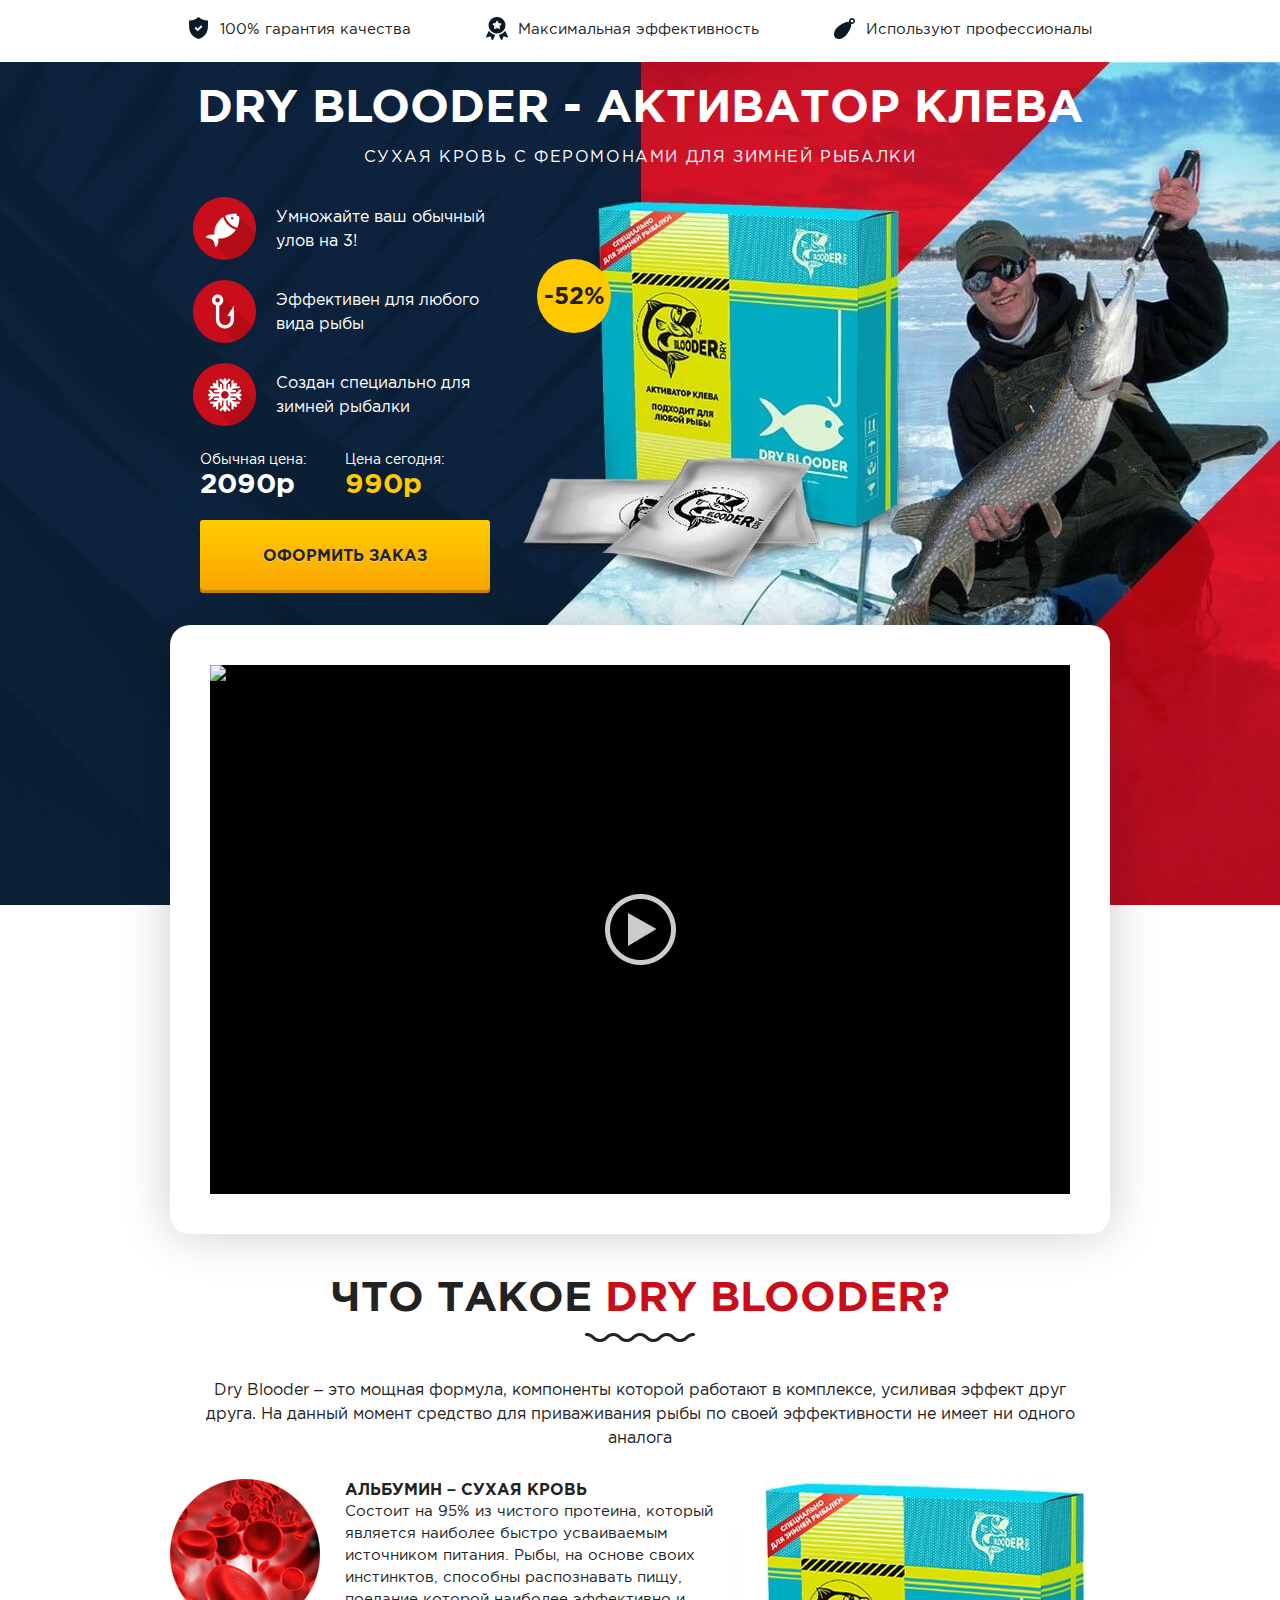
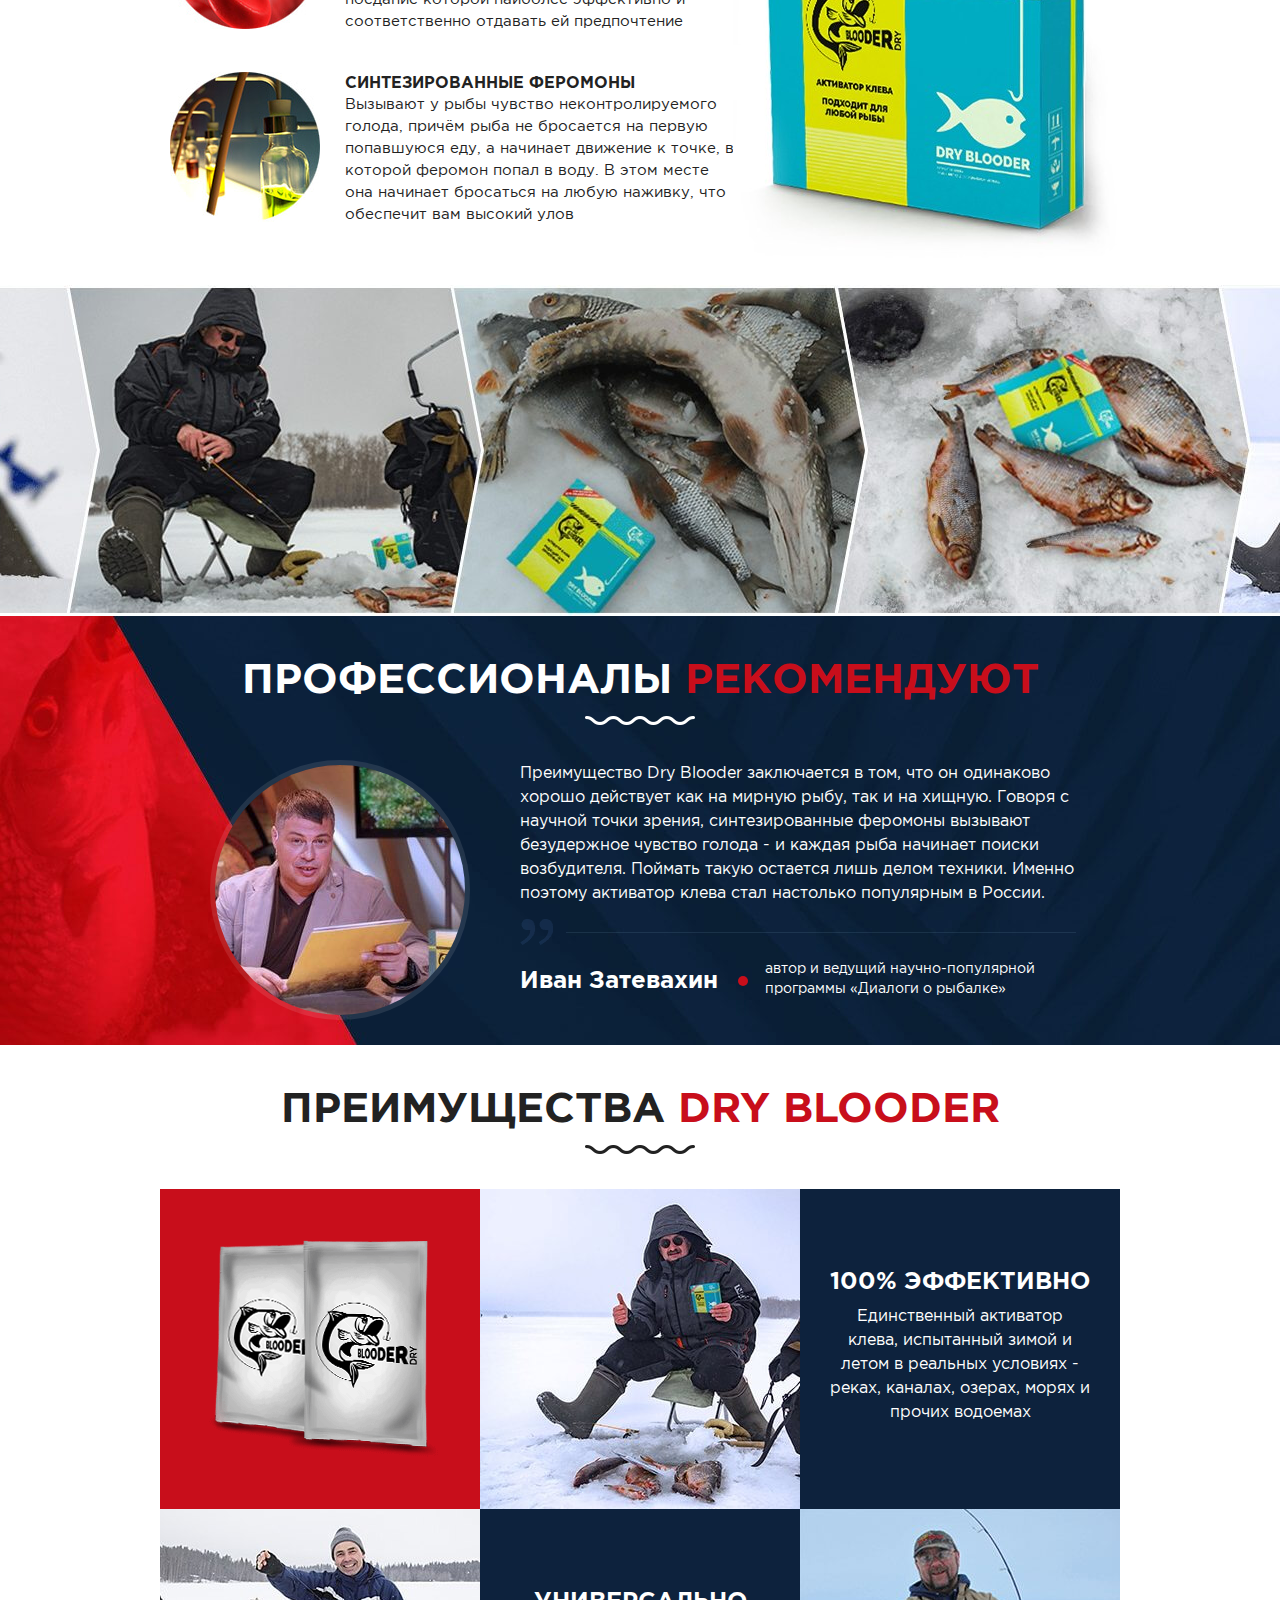
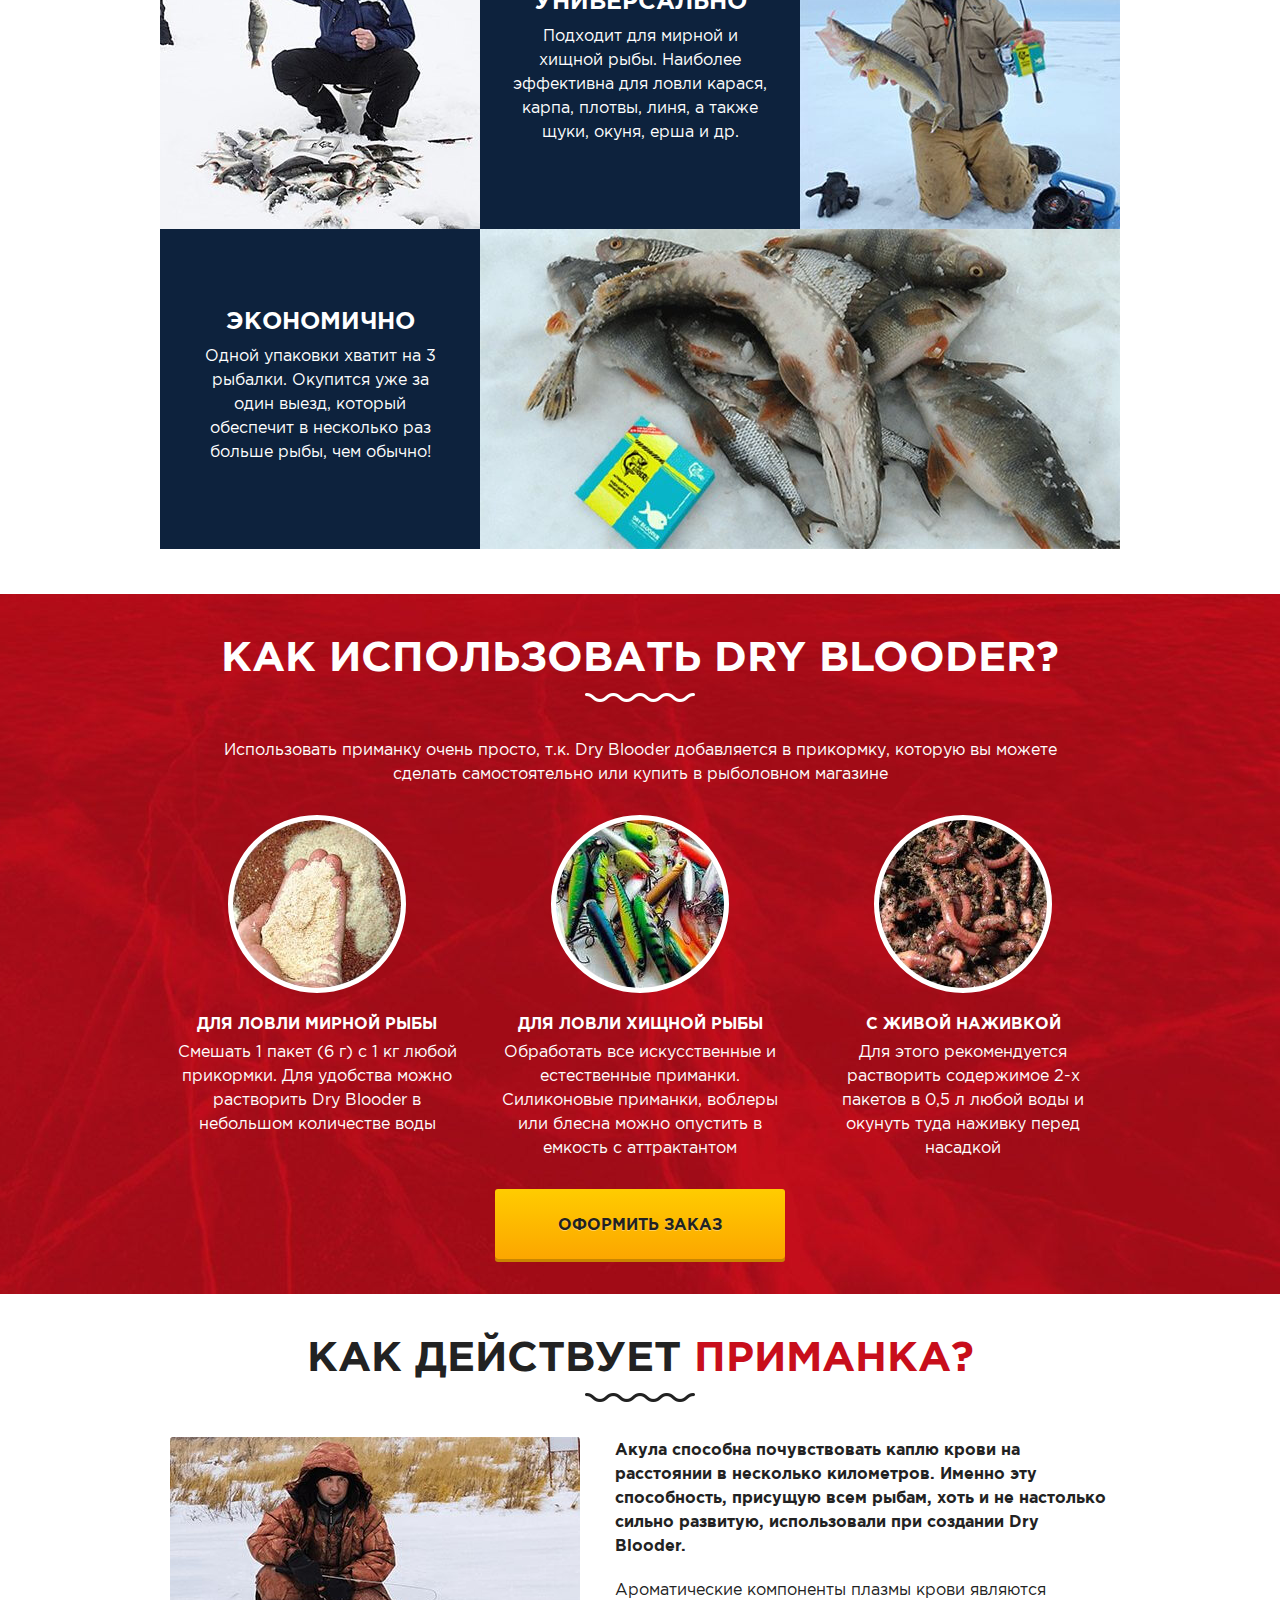
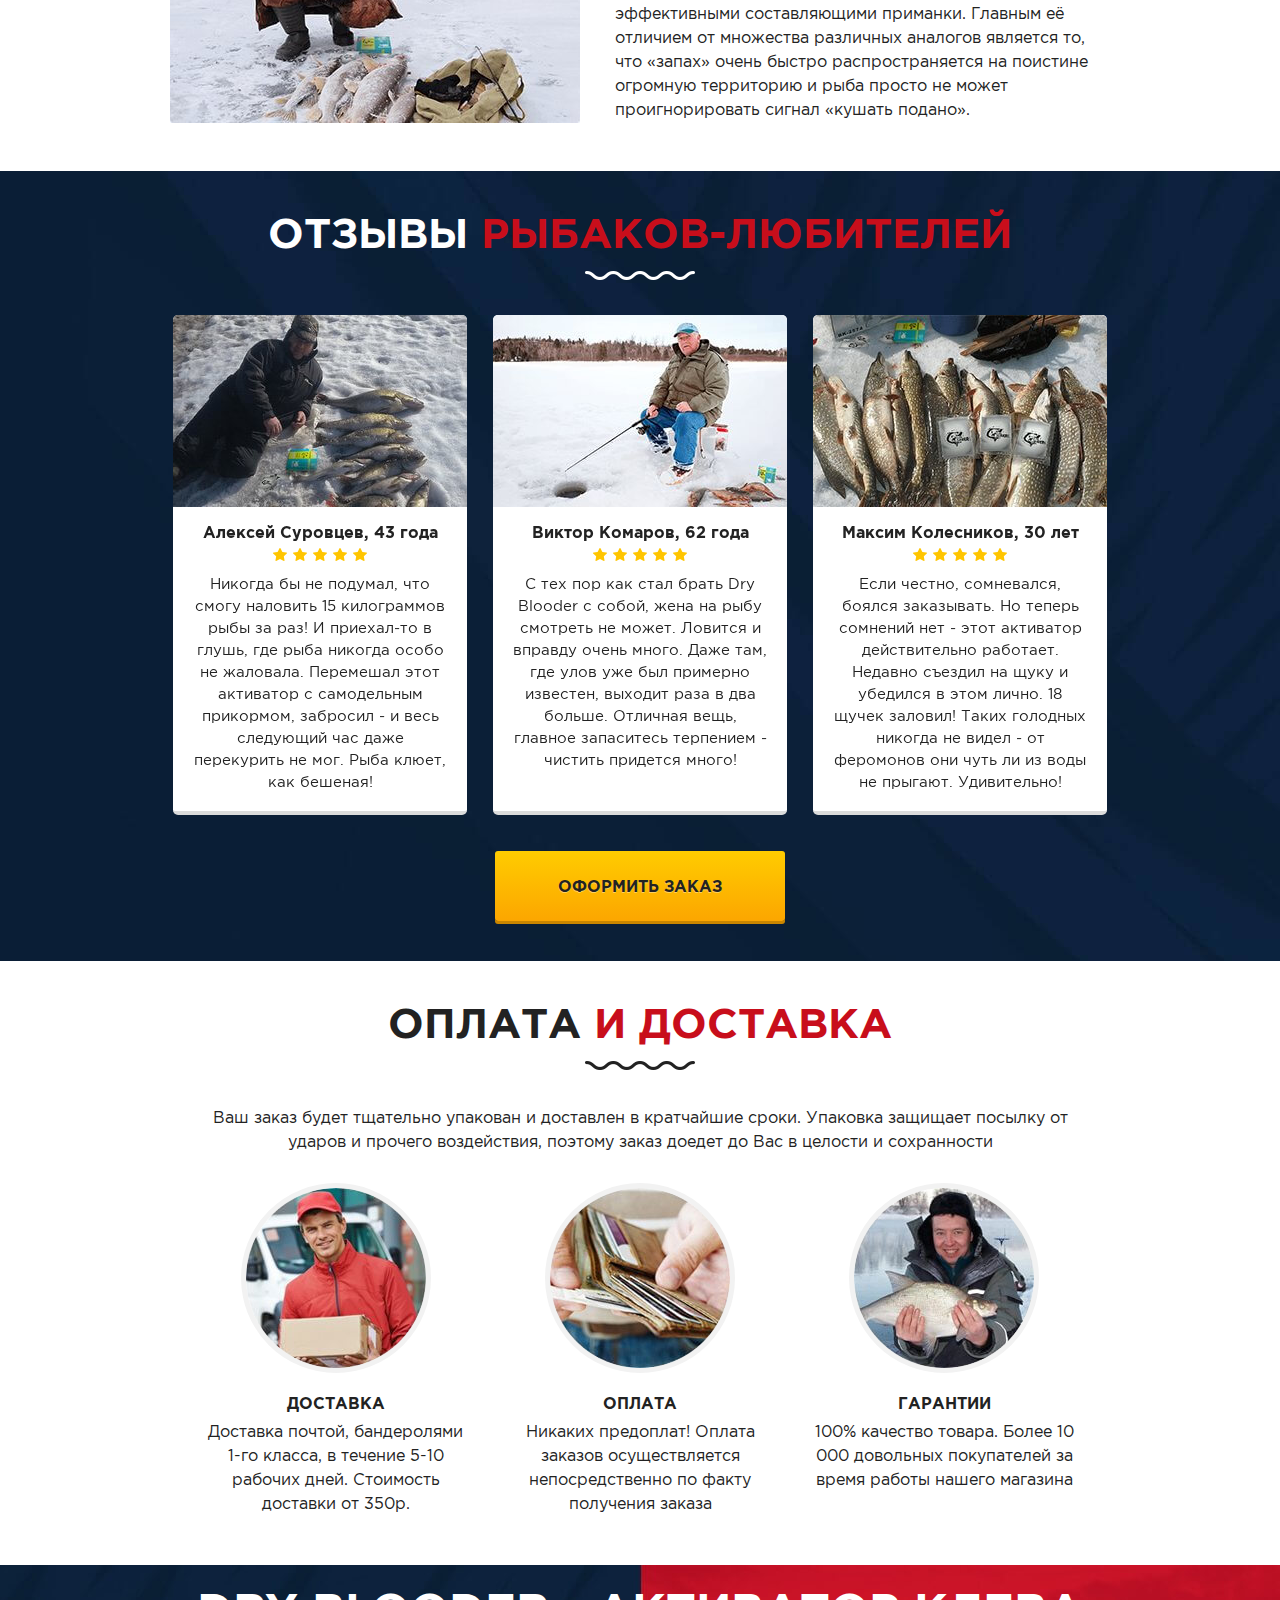
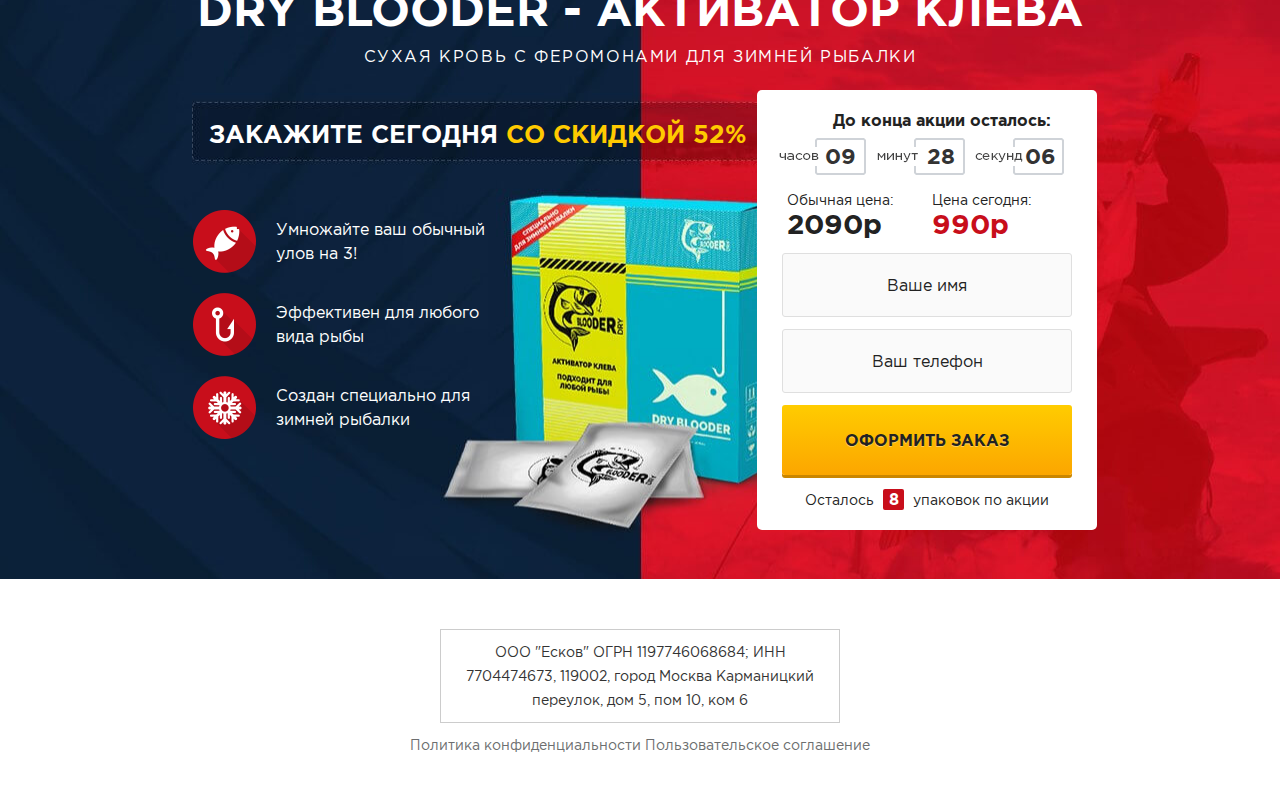
==== commit 65eb824a: "Update index.html" ====
--- a/index.html
+++ b/index.html
@@ -18,7 +18,6 @@
 <meta property="og:title" content="Сухая кровь Dry Blooder"/>
 <meta property="og:description" content="Dry Blooder - популярный активатор клева на основе альбумина (сухой крови животных) и синтезированных феромонов. Пробуждает у рыбы сильное чувство голода и заставляет плыть к месту прикорма через огромные расстояния."/>
 <meta property="og:url" content=""/>
-	
 	<!-- Global site tag (gtag.js) - Google Ads: 690332689 -->
 <script async src="https://www.googletagmanager.com/gtag/js?id=AW-690332689"></script>
 <script>
@@ -28,8 +27,6 @@
 
   gtag('config', 'AW-690332689');
 </script>
-
-	
 </head>
 <body>
     <section class="top">
